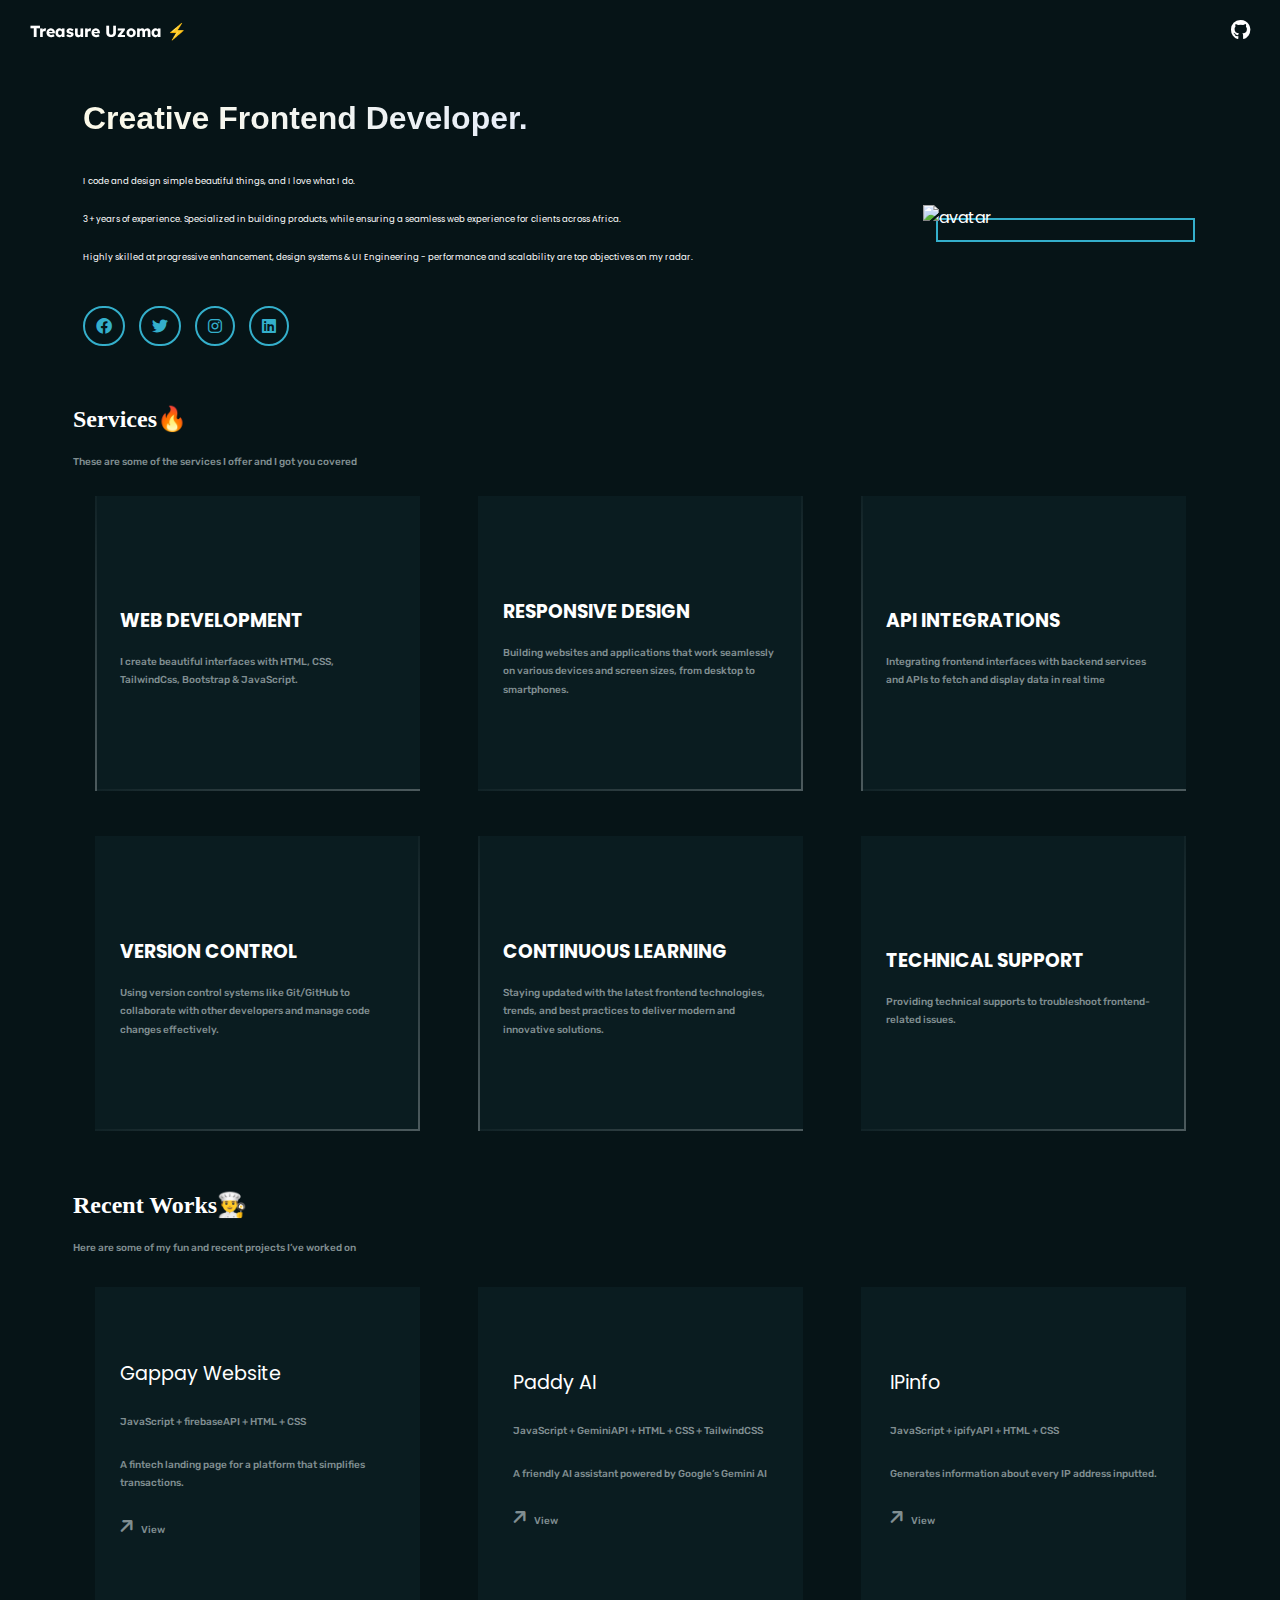
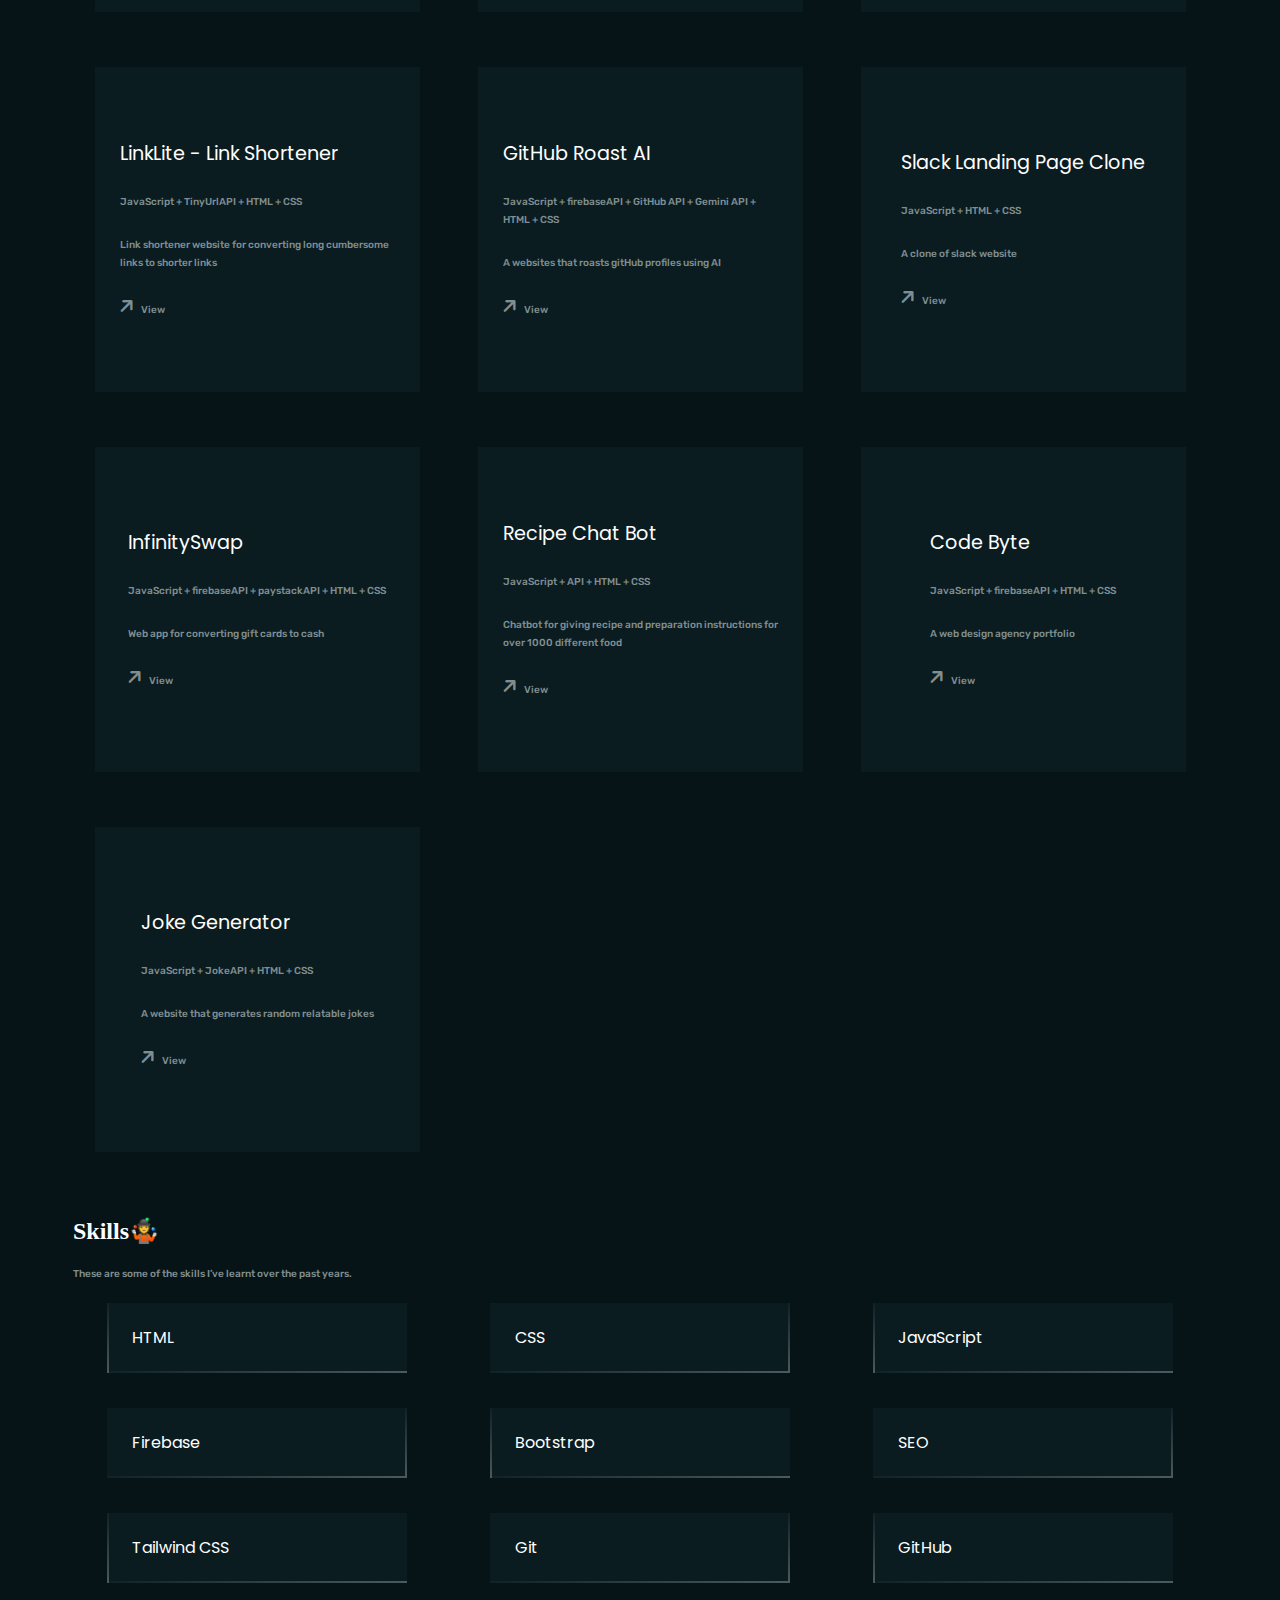
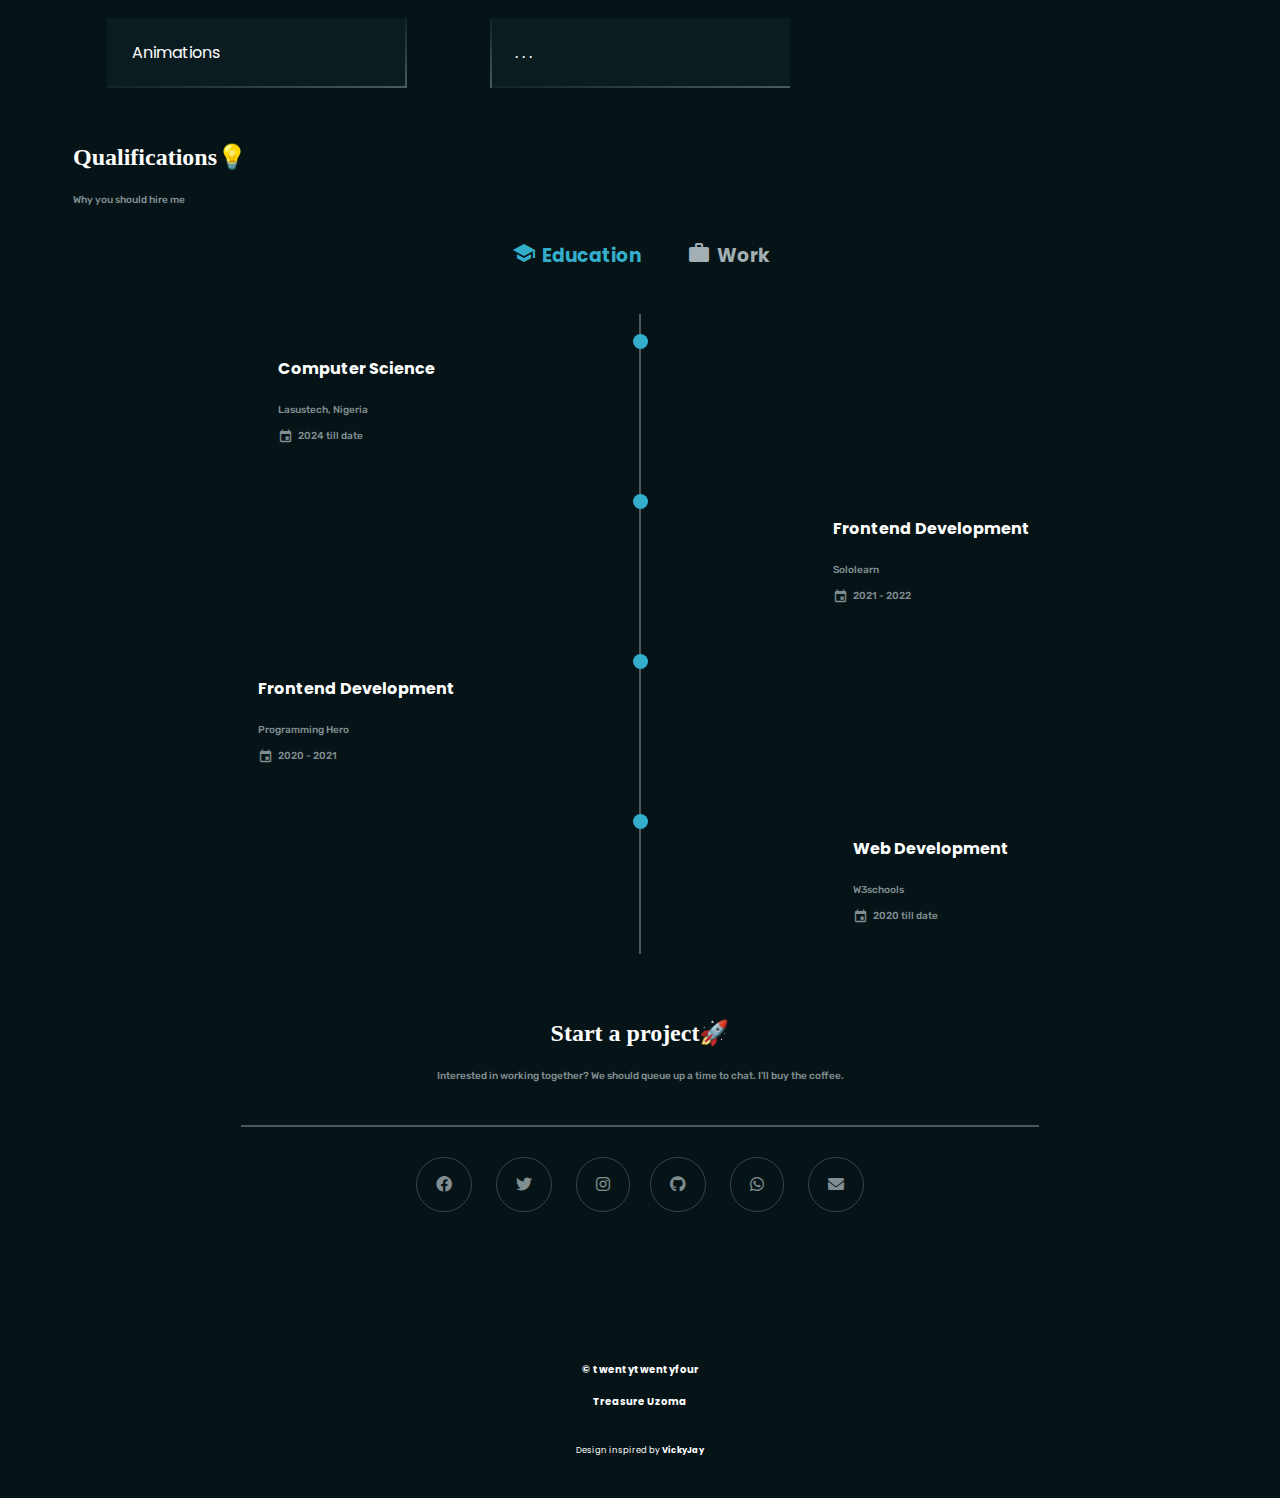
==== index.html @ 476c6b47 "Change some images on meta tag" ====
<!doctype html>
<html>
    <head>
        <title>Treasure Uzoma - Portfolio</title>
        <link rel="stylesheet" href="/style/index.css" />
        <script src="script/index.js"></script>
        <link
            rel="stylesheet"
            href="https://cdnjs.cloudflare.com/ajax/libs/animate.css/4.1.1/animate.min.css"
        />
        <link
            rel="icon"
            href="https://infinityswapapp.vercel.app/me.jpg"
            type="image/png"
        />
        <meta
            property="og:image"
            content="https://infinityswapapp.vercel.app/me.jpg"
        />
        <meta
            property="image"
            content="images/screenshot.jpg"
        />
        <link
            href="https://fonts.googleapis.com/icon?family=Material+Icons"
            rel="stylesheet"
        />
        <link
            rel="stylesheet"
            href="https://cdnjs.cloudflare.com/ajax/libs/font-awesome/6.0.0-beta3/css/all.min.css"
        />
        <meta charset="utf-8" />
        <meta name="viewport" content="width=device-width, initial-scale=1" />
        <meta name="Author" content="Treasure Uzoma" />
        <meta
            name="description"
            content="3+ years of experience. Specialized in building products, while ensuring a seamless web experience for clients across Africa."
        />
        <meta
            name="keywords"
            content="TreasureUzoma, Treasure Uzoma, Treasure Web Developer, frontend developer, nigeria developer, treasureuzoma, Treasure Dev"
        />
        <meta name="robots" content="index, follow" />
        <meta name="theme-color" content="#061417" />
        <meta property="og:title" content="Treasure Uzoma - Portfolio" />
        <meta
            property="og:description"
            content="Highly skilled at progressive enhancement, design systems & UI Engineering - performance and scalability are top objectives on my radar."
        />
        <meta property="og:url" content="images/screenshot.jpg" />
        <meta name="twitter:title" content="Treasure Uzoma - Portfolio" />
        <meta
            name="twitter:description"
            content="Highly skilled at progressive enhancement, design systems & UI Engineering - performance and scalability are top objectives on my radar."
        />
        <meta
            name="twitter:image"
            content="images/screenshot.jpg"
        />
    </head>
    <body>
        <nav>
            <b class="text-logo">Treasure Uzoma ⚡</b>
            <a href="https://www.github.com/TreasureUzoma" target="_blank"
                ><i class="fab fa-github"></i
            ></a>
        </nav>
        <header>
            <div class="grid">
                <div class="grid-item">
                    <div class="item">
                        <h1 class="gradient-text">
                            Creative Frontend Developer.
                        </h1>
                    </div>
                    <div class="item">
                        <p>
                            I code and design simple beautiful things, and I
                            love what I do.
                        </p>
                    </div>
                    <div class="item">
                        <p>
                            3+ years of experience. Specialized in building
                            products, while ensuring a seamless web experience
                            for clients across Africa.
                        </p>
                    </div>
                    <div class="item">
                        <p>
                            Highly skilled at progressive enhancement, design
                            systems & UI Engineering - performance and
                            scalability are top objectives on my radar.
                        </p>
                    </div>
                    <div class="item">
                        <br />
                        <section class="social-icons-container">
                            <a
                                href="https://www.facebook.com/profile.php?id=100085862181551"
                                target="_blank"
                                class="social-icons"
                                ><i class="fab fa-facebook"></i
                            ></a>
                            <a
                                href="https://twitter.com/TreasureUzoma1"
                                class="social-icons"
                                ><i class="fab fa-twitter"></i
                            ></a>
                            <a
                                href="https://www.instagram.com/naira_jasper"
                                class="social-icons"
                                ><i class="fab fa-instagram"></i
                            ></a>
                            <a
                                href="https://www.linkedin.com/in/treasure-uzoma-40a789260"
                                class="social-icons"
                                ><i class="fab fa-linkedin"></i
                            ></a>
                        </section>
                    </div>
                </div>
                <div class="grid-item">
                    <div class="avatar-container">
                        <img
                            src="https://treasureuzoma.vercel.app/images/hero.png"
                            alt="avatar"
                            class="avatar-pic"
                        />
                        <div class="avatar-border"></div>
                    </div>
                </div>
            </div>
        </header>
        <main>
            <h2>Services<span class="bounce">🔥</span></h2>
            <p>These are some of the services I offer and I got you covered</p>
            <section class="block-container">
                <div class="block-1 block-left">
                    <div>
                        <h3>WEB DEVELOPMENT</h3>
                        <p>
                            I create beautiful interfaces with HTML, CSS,
                            TailwindCss, Bootstrap & JavaScript.
                        </p>
                    </div>
                </div>
                <div class="block-1 block-right">
                    <div>
                        <h3>RESPONSIVE DESIGN</h3>
                        <p>
                            Building websites and applications that work
                            seamlessly on various devices and screen sizes, from
                            desktop to smartphones.
                        </p>
                    </div>
                </div>
                <div class="block-1 block-left">
                    <div>
                        <h3>API INTEGRATIONS</h3>
                        <p>
                            Integrating frontend interfaces with backend
                            services and APIs to fetch and display data in real
                            time
                        </p>
                    </div>
                </div>
                <div class="block-1 block-right">
                    <div>
                        <h3>VERSION CONTROL</h3>
                        <p>
                            Using version control systems like Git/GitHub to
                            collaborate with other developers and manage code
                            changes effectively.
                        </p>
                    </div>
                </div>
                <div class="block-1 block-left">
                    <div>
                        <h3>CONTINUOUS LEARNING</h3>
                        <p>
                            Staying updated with the latest frontend
                            technologies, trends, and best practices to deliver
                            modern and innovative solutions.
                        </p>
                    </div>
                </div>
                <div class="block-1 block-right">
                    <div>
                        <h3>TECHNICAL SUPPORT</h3>
                        <p>
                            Providing technical supports to troubleshoot
                            frontend-related issues.
                        </p>
                    </div>
                </div>
            </section>
            <br />
            <h2>Recent Works<span class="bounce">👨‍🍳</span></h2>
            <p>Here are some of my fun and recent projects I’ve worked on</p>
            <section class="block-container">
                <div class="block-2">
                    <div>
                        <big>Gappay Website </big>
                        <p>JavaScript + firebaseAPI + HTML + CSS</p>
                        <p>
                            A fintech landing page for a platform that simplifies transactions.
                        </p>
                        <p>
                            <a href="https://www.gappay.ng" target="_blank"
                                ><span class="arrow-up"
                                    ><i class="fas fa-arrow-up"></i
                                ></span>
                                View</a
                            >
                        </p>
                    </div>
                </div>
                <div class="block-2">
                    <div>
                        <big>Paddy AI</big>
                        <p>JavaScript + GeminiAPI + HTML + CSS + TailwindCSS</p>
                        <p>
                            A friendly AI assistant powered by Google’s Gemini
                            AI
                        </p>
                        <p>
                            <a
                                href="https://paddyai.vercel.app/"
                                target="_blank"
                                ><span class="arrow-up"
                                    ><i class="fas fa-arrow-up"></i
                                ></span>
                                View</a
                            >
                        </p>
                    </div>
                </div>
                <div class="block-2">
                    <div>
                        <big>IPinfo</big>
                        <p>JavaScript + ipifyAPI + HTML + CSS</p>
                        <p>
                            Generates information about every IP address
                            inputted.
                        </p>
                        <p>
                            <a
                                href="https://ipinfo-sepia.vercel.app"
                                target="_blank"
                                ><span class="arrow-up"
                                    ><i class="fas fa-arrow-up"></i
                                ></span>
                                View</a
                            >
                        </p>
                    </div>
                </div>
                <div class="block-2">
                    <div>
                        <big>LinkLite - Link Shortener</big>
                        <p>JavaScript + TinyUrlAPI + HTML + CSS</p>
                        <p>
                            Link shortener website for converting long
                            cumbersome links to shorter links
                        </p>
                        <p>
                            <a
                                href="https://linklite-theta.vercel.app/"
                                target="_blank"
                                ><span class="arrow-up"
                                    ><i class="fas fa-arrow-up"></i
                                ></span>
                                View</a
                            >
                        </p>
                    </div>
                </div>
                <div class="block-2">
                    <div>
                        <big>GitHub Roast AI</big>
                        <p>
                            JavaScript + firebaseAPI + GitHub API + Gemini API +
                            HTML + CSS
                        </p>
                        <p>A websites that roasts gitHub profiles using AI</p>
                        <p>
                            <a
                                href="https://github-profile-roast.vercel.app"
                                target="_blank"
                                ><span class="arrow-up"
                                    ><i class="fas fa-arrow-up"></i
                                ></span>
                                View</a
                            >
                        </p>
                    </div>
                </div>
                <div class="block-2">
                    <div>
                        <big>Slack Landing Page Clone</big>
                        <p>JavaScript + HTML + CSS</p>
                        <p>A clone of slack website</p>
                        <p>
                            <a
                                href="https://slacklandingpageclone.vercel.app/"
                                target="_blank"
                                ><span class="arrow-up"
                                    ><i class="fas fa-arrow-up"></i
                                ></span>
                                View</a
                            >
                        </p>
                    </div>
                </div>
                <div class="block-2">
                    <div>
                        <big>InfinitySwap</big>
                        <p>
                            JavaScript + firebaseAPI + paystackAPI + HTML + CSS
                        </p>
                        <p>Web app for converting gift cards to cash</p>
                        <p>
                            <a
                                href="https://InfinitySwapWeb.vercel.app"
                                target="_blank"
                                ><span class="arrow-up"
                                    ><i class="fas fa-arrow-up"></i
                                ></span>
                                View</a
                            >
                        </p>
                    </div>
                </div>
                <div class="block-2">
                    <div>
                        <big>Recipe Chat Bot</big>
                        <p>JavaScript + API + HTML + CSS</p>
                        <p>
                            Chatbot for giving recipe and preparation
                            instructions for over 1000 different food
                        </p>
                        <p>
                            <a
                                href="https://dreamforge-eta.vercel.app"
                                target="_blank"
                                ><span class="arrow-up"
                                    ><i class="fas fa-arrow-up"></i
                                ></span>
                                View</a
                            >
                        </p>
                    </div>
                </div>
                <div class="block-2">
                    <div>
                        <big>Code Byte</big>
                        <p>JavaScript + firebaseAPI + HTML + CSS</p>
                        <p>A web design agency portfolio</p>
                        <p>
                            <a href="https://codebytehq.web.app" target="_blank"
                                ><span class="arrow-up"
                                    ><i class="fas fa-arrow-up"></i
                                ></span>
                                View</a
                            >
                        </p>
                    </div>
                </div>
                <div class="block-2">
                    <div>
                        <big>Joke Generator</big>
                        <p>JavaScript + JokeAPI + HTML + CSS</p>
                        <p>A website that generates random relatable jokes</p>
                        <p>
                            <a
                                href="https://jokegenerator.onrender.com/"
                                target="_blank"
                                ><span class="arrow-up"
                                    ><i class="fas fa-arrow-up"></i
                                ></span>
                                View</a
                            >
                        </p>
                    </div>
                </div>
            </section>
            <br />
            <h2>Skills<span class="bounce">🤹</span></h2>
            <p>These are some of the skills I’ve learnt over the past years.</p>
            <section class="block-container">
                <div class="block-3 block-left">
                    <div>
                        <h3>HTML</h3>
                    </div>
                </div>
                <div class="block-3 block-right">
                    <div>
                        <h3>CSS</h3>
                    </div>
                </div>
                <div class="block-3 block-left">
                    <div>
                        <h3>JavaScript</h3>
                    </div>
                </div>
                <div class="block-3 block-right">
                    <div>
                        <h3>Firebase</h3>
                    </div>
                </div>
                <div class="block-3 block-left">
                    <div>
                        <h3>Bootstrap</h3>
                    </div>
                </div>
                <div class="block-3 block-right">
                    <div>
                        <h3>SEO</h3>
                    </div>
                </div>
                <div class="block-3 block-left">
                    <div>
                        <h3>Tailwind CSS</h3>
                    </div>
                </div>
                <div class="block-3 block-right">
                    <div>
                        <h3>Git</h3>
                    </div>
                </div>
                <div class="block-3 block-left">
                    <div>
                        <h3>GitHub</h3>
                    </div>
                </div>
                <div class="block-3 block-right">
                    <div>
                        <h3>Animations</h3>
                    </div>
                </div>
                <div class="block-3 block-left">
                    <div>
                        <h3>. . .</h3>
                    </div>
                </div>
            </section>
            <br />
            <h2>Qualifications<span class="bounce">💡</span></h2>
            <p>Why you should hire me</p>
            <div class="qual-txt-wrapper">
                <h3 id="select-edu" class="qual-txt colored">
                    <span><i class="material-icons">school</i></span
                    ><span>Education</span>
                </h3>
                <h3 id="select-work" class="qual-txt">
                    <span><i class="material-icons">work</i></span
                    ><span>Work </span>
                </h3>
            </div>
            <ul class="timeline" id="education-block">
                <li class="timeline-item">
                    <div>
                        <h4>Computer Science</h4>
                        <p>Lasustech, Nigeria</p>
                        <p class="time-text">
                            <i class="material-icons">event</i> 2024 till date
                        </p>
                    </div>
                </li>
                <li class="timeline-item">
                    <div>
                        <h4>Frontend Development</h4>
                        <p>Sololearn</p>
                        <p class="time-text">
                            <i class="material-icons">event</i> 2021 - 2022
                        </p>
                    </div>
                </li>
                <li class="timeline-item">
                    <div>
                        <h4>Frontend Development</h4>
                        <p>Programming Hero</p>
                        <p class="time-text">
                            <i class="material-icons">event</i> 2020 - 2021
                        </p>
                    </div>
                </li>
                <li class="timeline-item">
                    <div>
                        <h4>Web Development</h4>
                        <p>W3schools</p>
                        <p class="time-text">
                            <i class="material-icons">event</i> 2020 till date
                        </p>
                    </div>
                </li>
            </ul>
            <ul class="timeline" id="work-block">
                <li class="timeline-item">
                    <div>
                        <h4>Software Engineer</h4>
                        <p>InfinitySwap</p>
                        <p class="time-text">
                            <i class="material-icons">event</i> 2024
                        </p>
                    </div>
                </li>
                <li class="timeline-item">
                    <div>
                        <h4>Frontend Developer</h4>
                        <p>Gappay NG</p>
                        <p class="time-text">
                            <i class="material-icons">event</i> 2024
                        </p>
                    </div>
                </li>
                <li class="timeline-item">
                    <div>
                        <h4>Frontend Developer</h4>
                        <p>Code Byte Agency</p>
                        <p class="time-text">
                            <i class="material-icons">event</i> 2023 till date
                        </p>
                    </div>
                </li>
            </ul>
            <br />
            <center>
                <h2>Start a project<span class="bounce">🚀</span></h2>
                <p>
                    Interested in working together? We should queue up a time to
                    chat. I'll buy the coffee.
                </p>
            </center>
        </main>
        <footer>
            <center>
                <hr />
                <div class="icon-grid">
                    <div class="icon-items">
                        <a
                            href="https://www.facebook.com/profile.php?id=100085862181551"
                            target="_blank"
                            ><i class="fab fa-facebook icon"></i
                        ></a>
                        <a href="https://twitter.com/TreasureUzoma1"
                            ><i class="fab fa-twitter icon"></i
                        ></a>
                        <a href="https://www.instagram.com/naira_jasper"
                            ><i class="fab fa-instagram icon"></i></a
                        ><br /><br /><br />
                    </div>
                    <div class="icon-items">
                        <a href="https://www.github.com/TreasureUzoma"
                            ><i class="fab fa-github icon"></i
                        ></a>
                        <a href="https://wa.me/+2349133354993"
                            ><i class="fab fa-whatsapp icon"></i
                        ></a>
                        <a href="mailto: treasureuzoma650@gmail.com"
                            ><i class="fa fa-envelope icon"></i
                        ></a>
                    </div>
                </div>
                <br /><br /><br />
                <p>
                    <b>&copy; twentytwentyfour<br /><br />Treasure Uzoma</b>
                    <br /><br /><br />
                    <small
                        >Design inspired by
                        <b
                            ><a
                                href="https://VickyJay.vercel.app"
                                target="_blank"
                                >VickyJay</a
                            ></b
                        ></small
                    >
                </p>
            </center>
        </footer>
    </body>
</html>
---- style/index.css ----
@import url(https://fonts.googleapis.com/css2?family=Lexend&display=swap);
@import url(https://fonts.googleapis.com/css2?family=Poppins&display=swap);
@import url(https://fonts.googleapis.com/css2?family=Rubik&display=swap);
@font-face {
    font-family: "Clash Display Medium";
    src: url("https://vickyjay.vercel.app/fonts/clash/ClashDisplay-Medium.otf")
        format("opentype");
    font-weight: normal;
    font-style: normal;
}

a {
    text-decoration: none;
}
body {
    background-color: #061417;
    color: #fff;
    font-family: Poppins;
}
p {
    font-size: 14px;
}
nav {
    padding: 20px 30px;
    position: fixed;
    top: 0;
    background-color: rgba(6, 20, 23, 0.6);
    backdrop-filter: blur(5px);
    -webkit-backdrop-filter: blur(5px);
    font-family: Lexend;
    left: 0;
    z-index: 999;
    display: flex;
    align-items: center;
    justify-content: space-between;
    right: 0;
    background-color: transparent;
}
nav a {
    color: #fff;
}
nav a i {
    font-size: 20px;
}
header {
    margin: 40px 20px 20px 30px;
}
.gradient-text {
    background: linear-gradient(to right, #fcfae9, #dfe9fe);
    -webkit-background-clip: text;
    color: transparent;
    font-family: "Clash Display Medium", sans-serif;
    font-weight: bolder;
    animation: colorChange 2.8s infinite;
}
h2 {
    font-family: "Clash Display Medium";
}
@keyframes colorChange {
    0% {
        background: linear-gradient(to right, #fcfae9, #dfe9fe);
        -webkit-background-clip: text;
        color: transparent;
    }
    50% {
        background: linear-gradient(to right, #dfe9fe, #dfe9fe);
        -webkit-background-clip: text;
        color: transparent;
    }
    100% {
        background: linear-gradient(to right, #dfe9fe, #fcfae9);
        -webkit-background-clip: text;
        color: transparent;
    }
}
.grid {
    padding: 35px 0;
}
.item {
    padding: 4px 5px;
}
.social-icons {
    padding: 10px 11px;
    display: inline-flex;
    align-items: center;
    justify-content: center;
    font-size: 16px;
    color: #34afcb;
    border: 2px solid #34afcb;
    border-radius: 25px;
    margin: 0 10px 0 0;
}

main {
    margin: 15px 25px;
}
main a {
    color: #808e91;
}
main p {
    color: #808e91;
    font-family: Rubik;
    font-weight: 500;
    line-height: 1.8em;
}
.avatar-container {
    display: inline-block;
    position: relative;
    border: 2px solid #34afcb;
    padding: 10px;
    margin: 35px 5px 0px 5px;
}
.avatar-pic {
    width: 260px;
    display: block;
    border: none;
    margin: -25px 0 0 -25px;
}
.bounce {
    animation: bouncing 1s infinite;
    display: inline-block;
    text-align: center;
}

@keyframes bouncing {
    0% {
        transform: translateY(0);
    }
    25% {
        transform: translateY(0px);
    }
    50% {
        transform: translateY(0);
    }
    75% {
        transform: translateY(-10px);
    }
    100% {
        transform: translateY(0);
    }
}
.block-container {
}
.block-1 {
    width: 250px;
    height: 250px;
    background-color: #0a1c20;
    position: relative;
    overflow: hidden;
    padding: 10px 25px;
    display: flex;
    justify-content: center;
    align-items: center;
    margin: 15px 0;
}
.block-1:focus {
}
.block-left::before {
    content: "";
    position: absolute;
    top: 0;
    left: 0;
    height: 100%;
    width: 2px;
    background: linear-gradient(to bottom, rgba(76, 90, 93, 0.1), #4c5a5d);
}
.block-left::after {
    content: "";
    position: absolute;
    bottom: 0;
    left: 0;
    width: 100%;
    height: 2px;
    background: linear-gradient(to right, rgba(76, 90, 93, 0.1), #4c5a5d);
}
.block-right {
    position: relative;
    border-left: none;
    border-right: none;
    border-top: none;
    border-bottom: none;
}
.block-right::before {
    content: "";
    position: absolute;
    top: 0;
    right: 0;
    height: 100%;
    width: 2px;
    background: linear-gradient(to bottom, rgba(76, 90, 93, 0.1), #4c5a5d);
}
.block-right::after {
    content: "";
    position: absolute;
    bottom: 0;
    right: 0;
    width: 100%;
    height: 2px;
    background: linear-gradient(to right, rgba(76, 90, 93, 0.1), #4c5a5d);
}

.block-2 {
    width: 250px;
    height: 250px;
    background-color: #0a1c20;
    position: relative;
    overflow: hidden;
    padding: 25px;
    display: flex;
    justify-content: center;
    align-items: center;
    margin: 20px 0;
}
.block-2 p,
.block-2 big {
    margin: 25px 0;
}
.block-2 big {
    display: block;
}
.block-3 {
    width: 250px;
    height: 20px;
    background-color: #0a1c20;
    position: relative;
    overflow: hidden;
    padding: 25px;
    display: flex;
    align-items: center;
    text-align: left;
    margin: 10px 0;
}
.block-3 h3 {
    font-weight: normal;
    font-size: 16px;
}
.block-left {
    position: relative;
    border-left: none;
    border-right: none;
    border-top: none;
    border-bottom: none;
}
.arrow-up i {
    display: inline-block;
    transform: rotate(45deg);
    font-size: 18px;
    margin-right: 5px;
}
.timeline {
    position: relative;
    margin: 20px 0;
    padding: 0;
    list-style: none;
}
.timeline:before {
    content: "";
    position: absolute;
    left: 50%;
    top: 0;
    bottom: 0;
    width: 2px;
    background: #4c5a5d;
    transform: translateX(-50%);
}
.timeline-item {
    position: relative;
    width: 50%;
    height: 10rem;
    display: flex;
    padding: 20px 10px;
    justify-content: center;
    align-items: center;
    box-sizing: border-box;
}

.timeline-item:nth-child(odd) {
    left: 0;
}

.timeline-item:nth-child(even) {
    left: 50%;
    padding-left: 25px;
}

.timeline-item:before {
    content: "";
    position: absolute;
    top: 20px;
    right: -7.5px;
    width: 15px;
    height: 15px;
    background: #34afcb;
    border-radius: 50%;
    z-index: 1;
}

.timeline-item:nth-child(even):before {
    left: -7.5px;
    right: auto;
}
.timeline-item:nth-child(2):before {
    background: #34afcb;
}

.timeline-item:nth-child(4):before {
    background: #34afcb;
}
#work-block {
    display: none;
}
.qual-txt-wrapper {
    display: flex;
    align-items: center;
    justify-content: center;
}
.qual-txt {
    padding: 0 20px;
    cursor: pointer;
    display: flex;
    color: #a3afb2;
    justify-content: center;
}
.qual-txt span {
    padding: 3px;
}
.timeline p {
    line-height: 1rem;
}
.timeline p:last-child {
    align-items: center;
    display: flex;
}
.timeline p i {
    font-size: 15px;
    padding-right: 5px;
}
footer {
    margin: 40px 20px;
}
footer hr {
    border: 1px solid #4c5a5d;
    width: 65%;
}
footer a {
    color: #fff;
}
footer .icon-grid a {
    background: transparent;
    border: 1px solid rgb(255, 255, 255, 0.2);
    padding: 15px 19px;
    color: #808e91;
    margin: 0 10px;
    border-radius: 30px;
}
.icon-grid {
    margin: 45px 0 30px 0;
}
@media (min-width: 450px) {
    .grid {
        display: flex;
        justify-content: space-between;
        align-items: center;
        width: 99%;
    }
    .grid-item {
        padding: 0 40px;
    }
    main {
        margin: 15px 65px;
    }
    .item {
    }
    .block-container {
        display: grid;
        place-items: center;
        grid-template-columns: repeat(1, 1fr);
        gap: 15px;
    }
    .block-1,
    .block-2 {
        width: 275px;
        height: 275px;
    }
    header p {
        font-size: 0.53rem;
    }
    p {
        font-size: 0.63em;
    }
    .icon-grid {
        display: flex;
        justify-content: center;
    }
}
@media (min-width: 508px) {
    .block-container {
        grid-template-columns: repeat(3, 1fr);
    }
}
@media (min-width: 768px) {
    .block-container {
        grid-template-columns: repeat(3, 1fr);
    }
}
.colored {
    color: #34afcb;
}
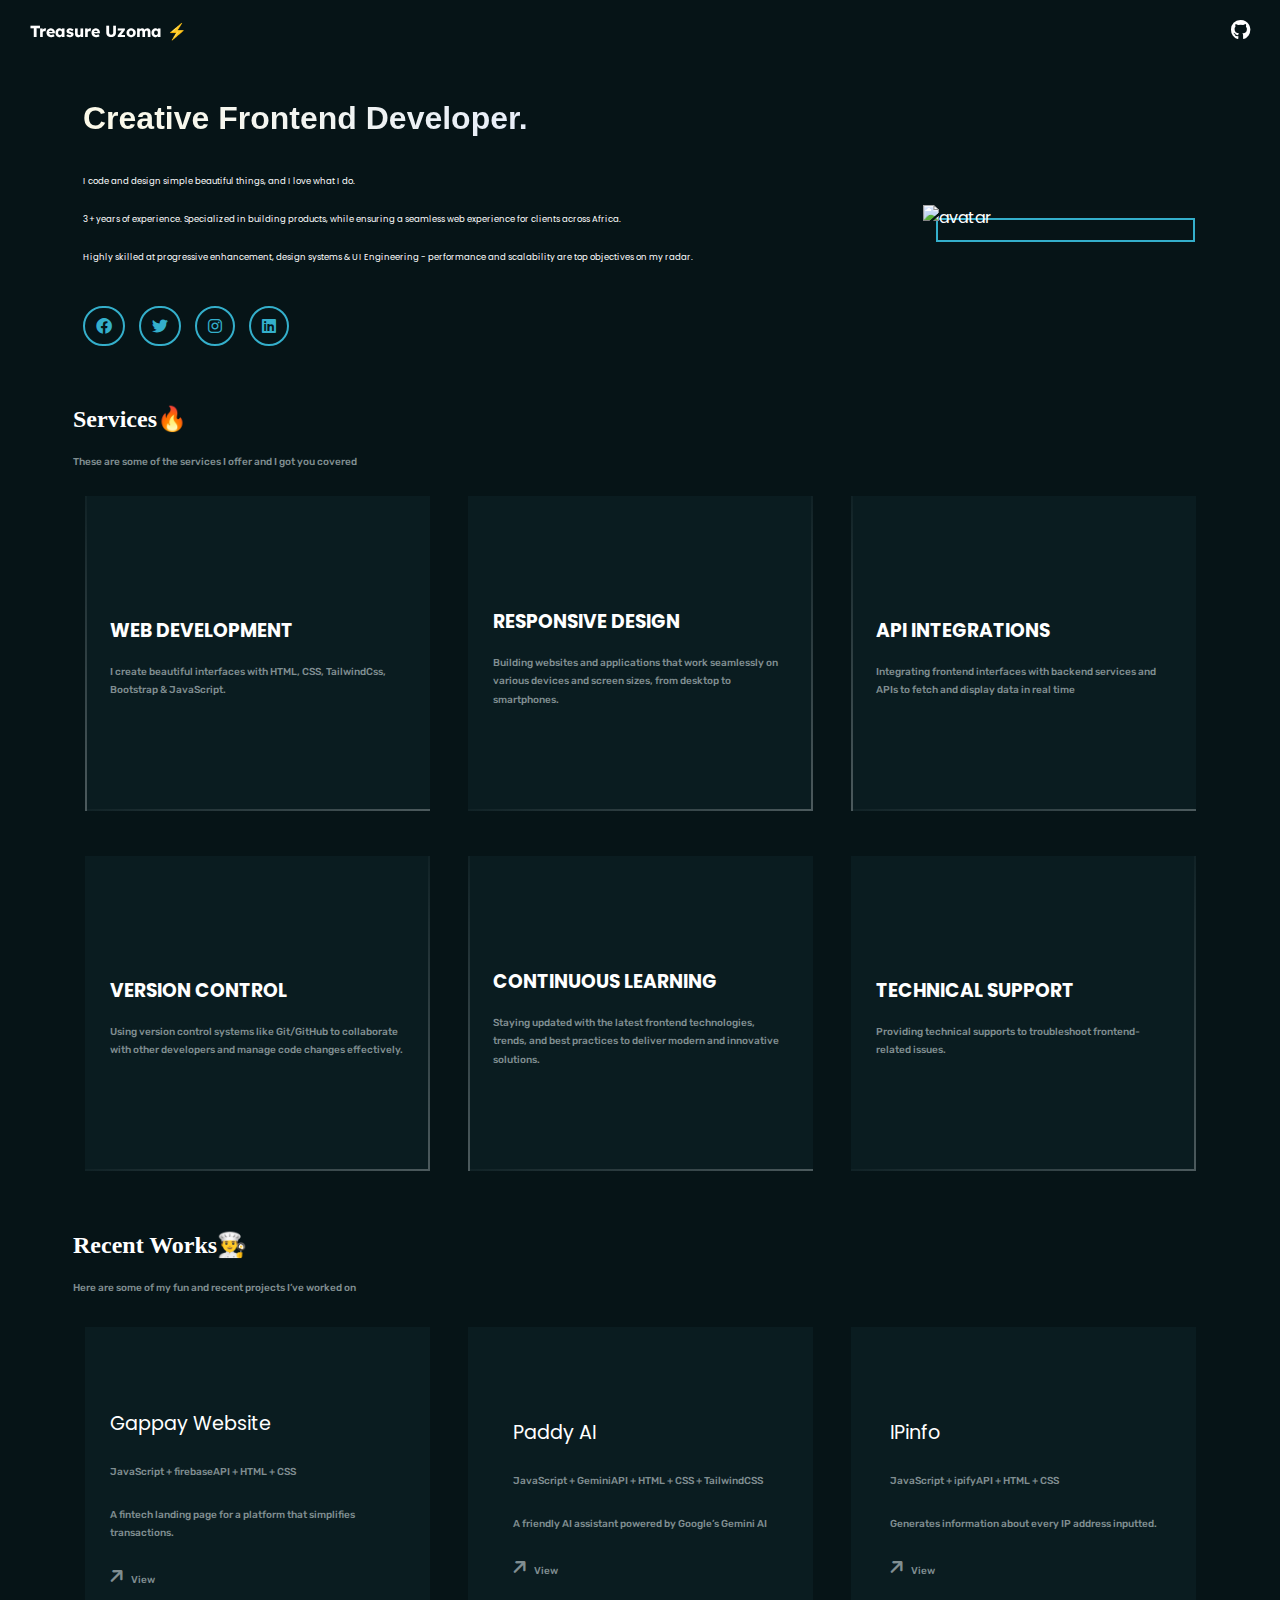
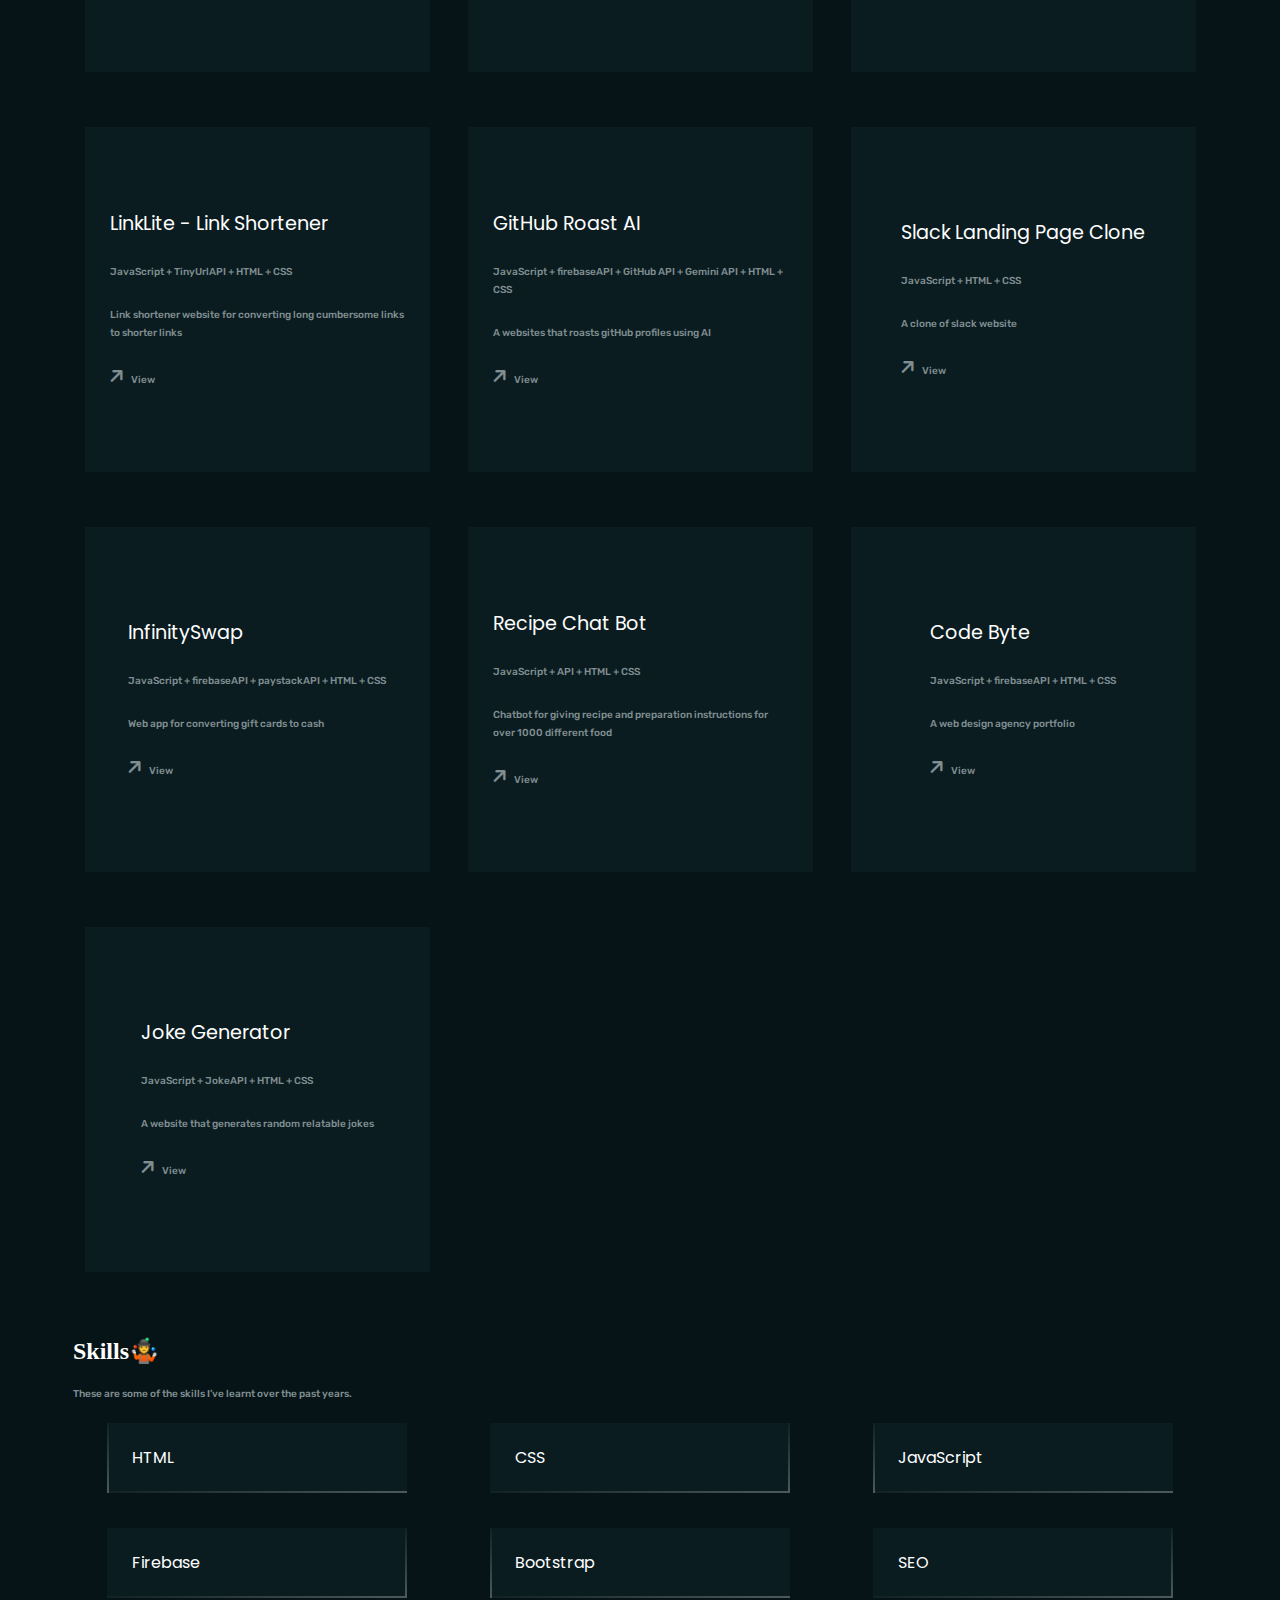
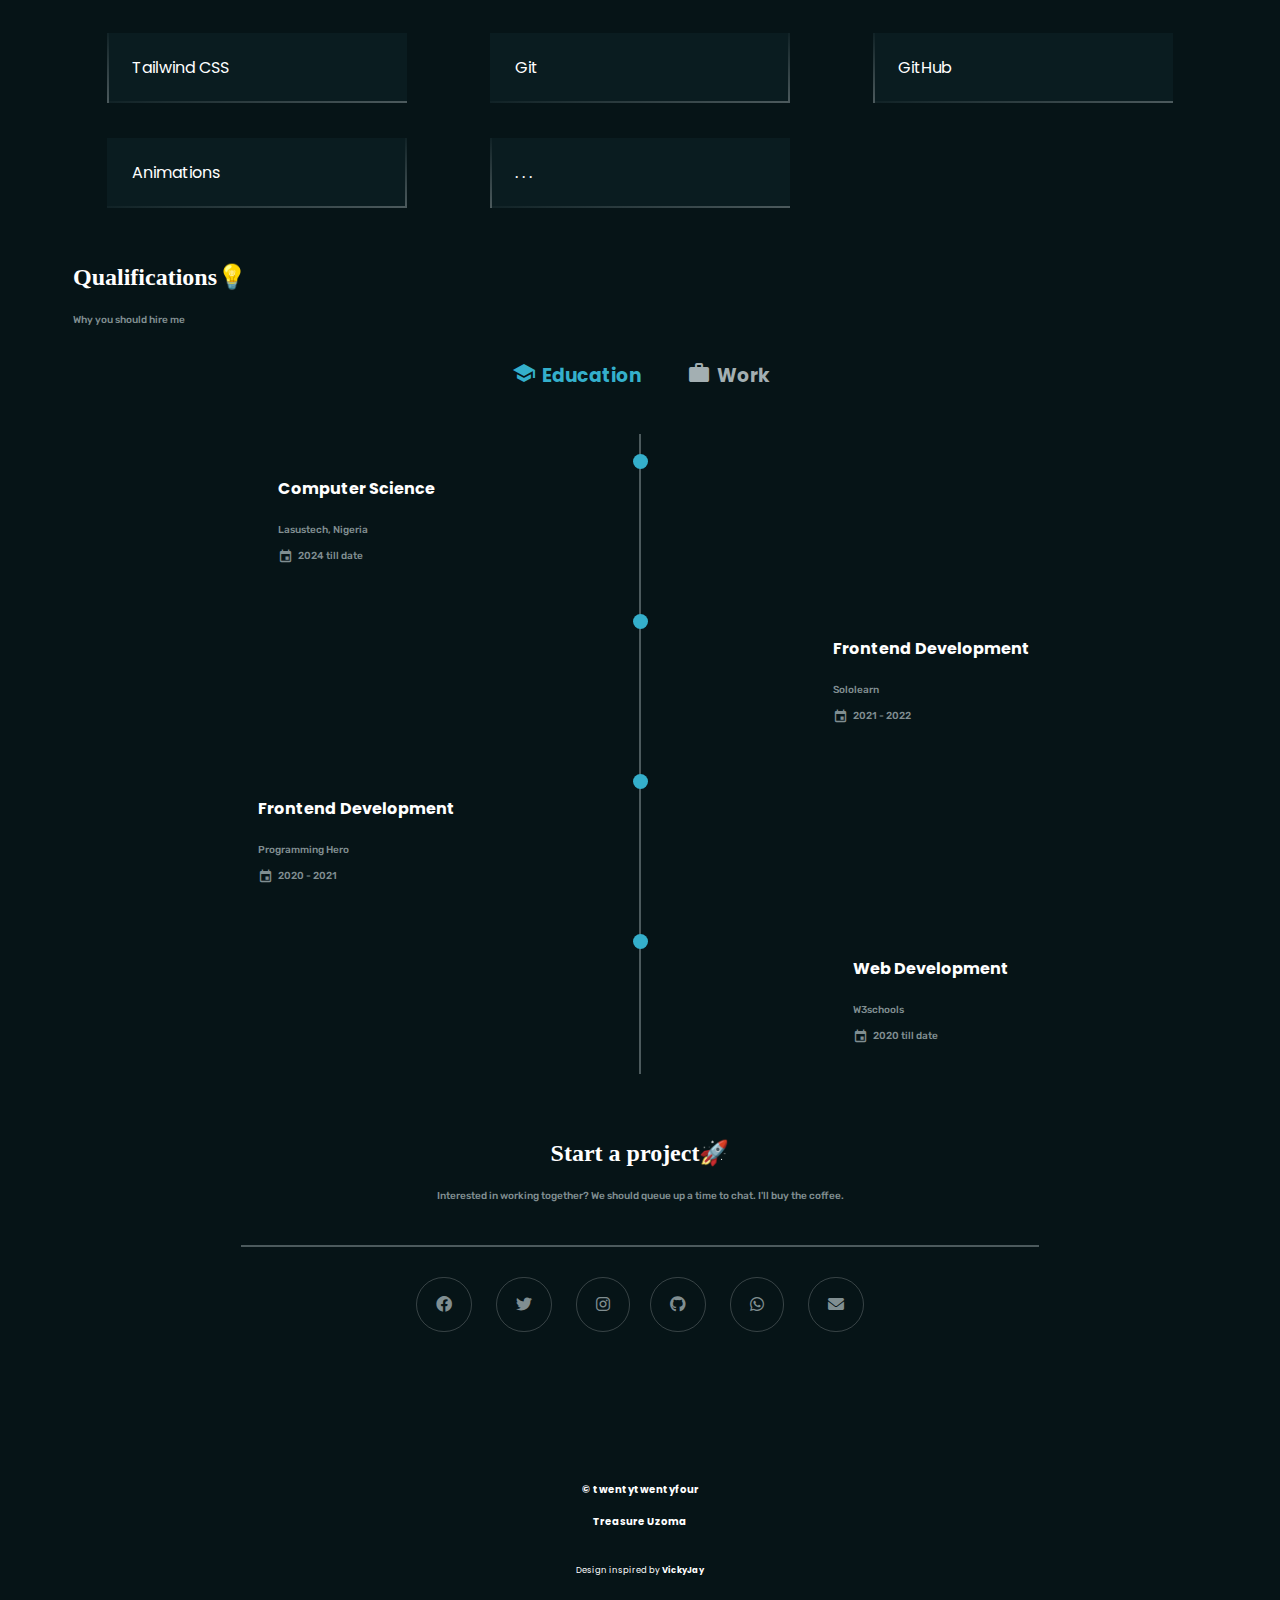
==== commit 3890a12d: "Add files via upload" ====
--- a/index.html
+++ b/index.html
@@ -15,11 +15,11 @@
         />
         <meta
             property="og:image"
-            content="https://infinityswapapp.vercel.app/me.jpg"
+            content="/images/screenshot.jpg"
         />
         <meta
             property="image"
-            content="images/screenshot.jpg"
+            content="/images/screenshot.jpg"
         />
         <link
             href="https://fonts.googleapis.com/icon?family=Material+Icons"
@@ -47,15 +47,16 @@
             property="og:description"
             content="Highly skilled at progressive enhancement, design systems & UI Engineering - performance and scalability are top objectives on my radar."
         />
-        <meta property="og:url" content="images/screenshot.jpg" />
+        <meta property="og:url" content="/images/screenshot.jpg" />
         <meta name="twitter:title" content="Treasure Uzoma - Portfolio" />
         <meta
             name="twitter:description"
             content="Highly skilled at progressive enhancement, design systems & UI Engineering - performance and scalability are top objectives on my radar."
         />
+        <meta name="twitter:card" content="summary_large_image">
         <meta
             name="twitter:image"
-            content="images/screenshot.jpg"
+            content="/images/screenshot.jpg"
         />
     </head>
     <body>
--- a/style/index.css
+++ b/style/index.css
@@ -377,11 +377,6 @@
         grid-template-columns: repeat(1, 1fr);
         gap: 15px;
     }
-    .block-1,
-    .block-2 {
-        width: 275px;
-        height: 275px;
-    }
     header p {
         font-size: 0.53rem;
     }
@@ -393,15 +388,29 @@
         justify-content: center;
     }
 }
-@media (min-width: 508px) {
+@media (min-width: 470px) {
+    .block-1, .block-2 {
+        width: 275px;
+        height: 275px;
+    }
+    .block-container {
+        grid-template-columns: repeat(2, 1fr);
+    }
+}
+@media (min-width: 768px) {
+    .block-1, .block-2 {
+        width: 295px;
+        height: 295px;
+    }
     .block-container {
         grid-template-columns: repeat(3, 1fr);
     }
 }
-@media (min-width: 768px) {
-    .block-container {
-        grid-template-columns: repeat(3, 1fr);
-    }
+@media (timeline-item: 900px) {
+  .block-1, .block-2 {
+    width: 330px;
+    height: 330px;
+  }
 }
 .colored {
     color: #34afcb;
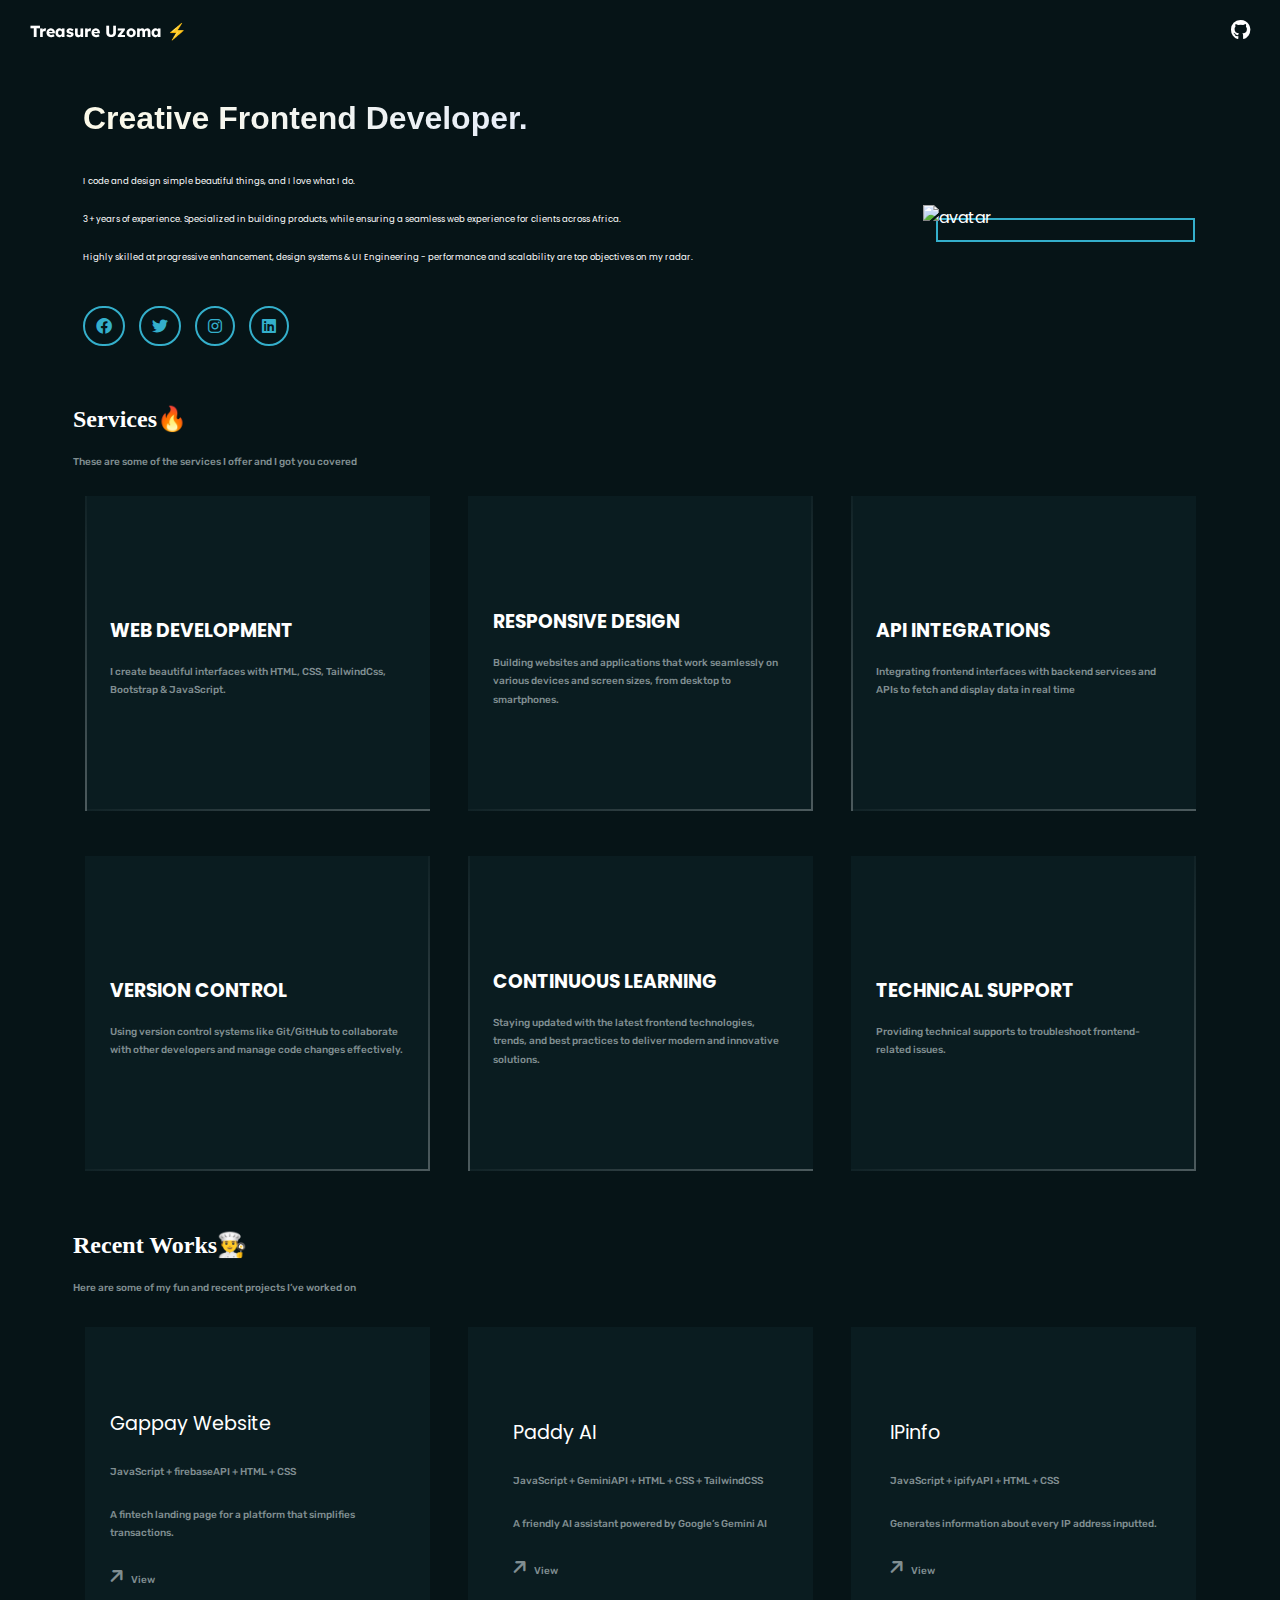
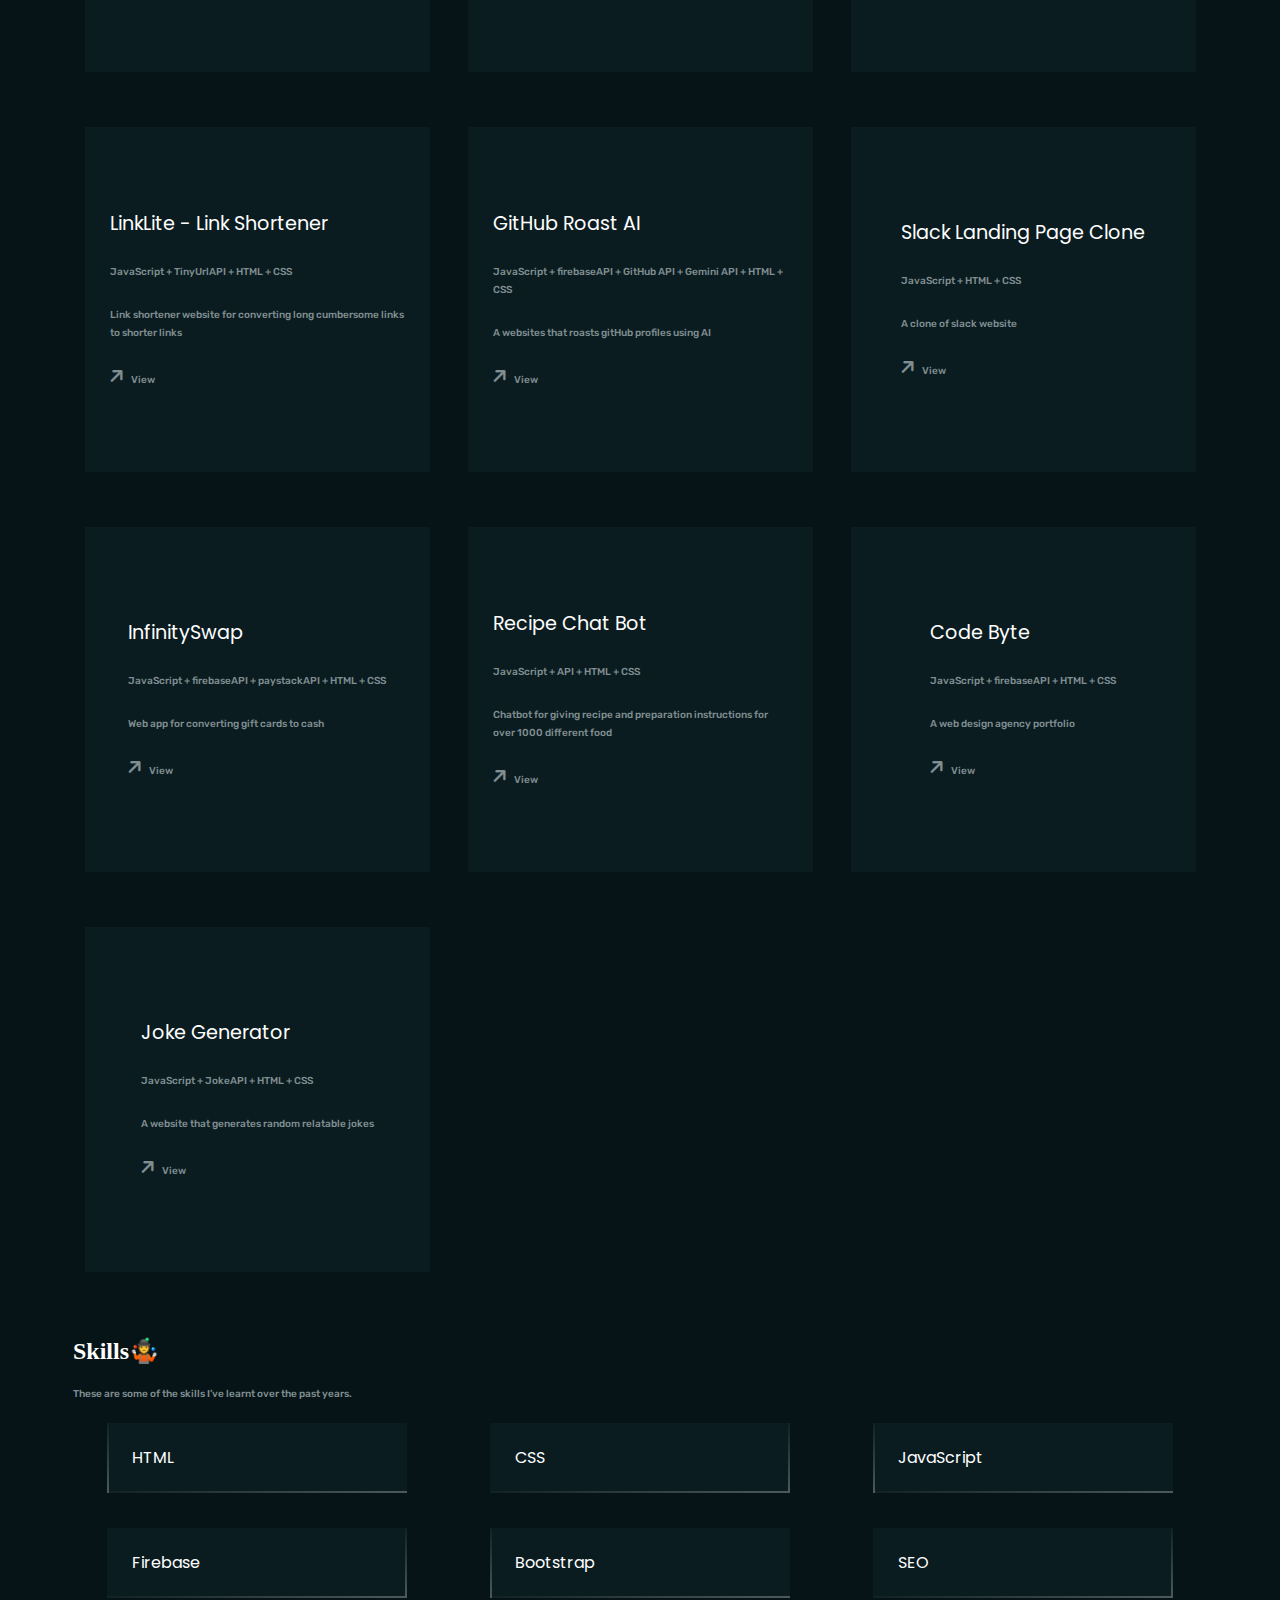
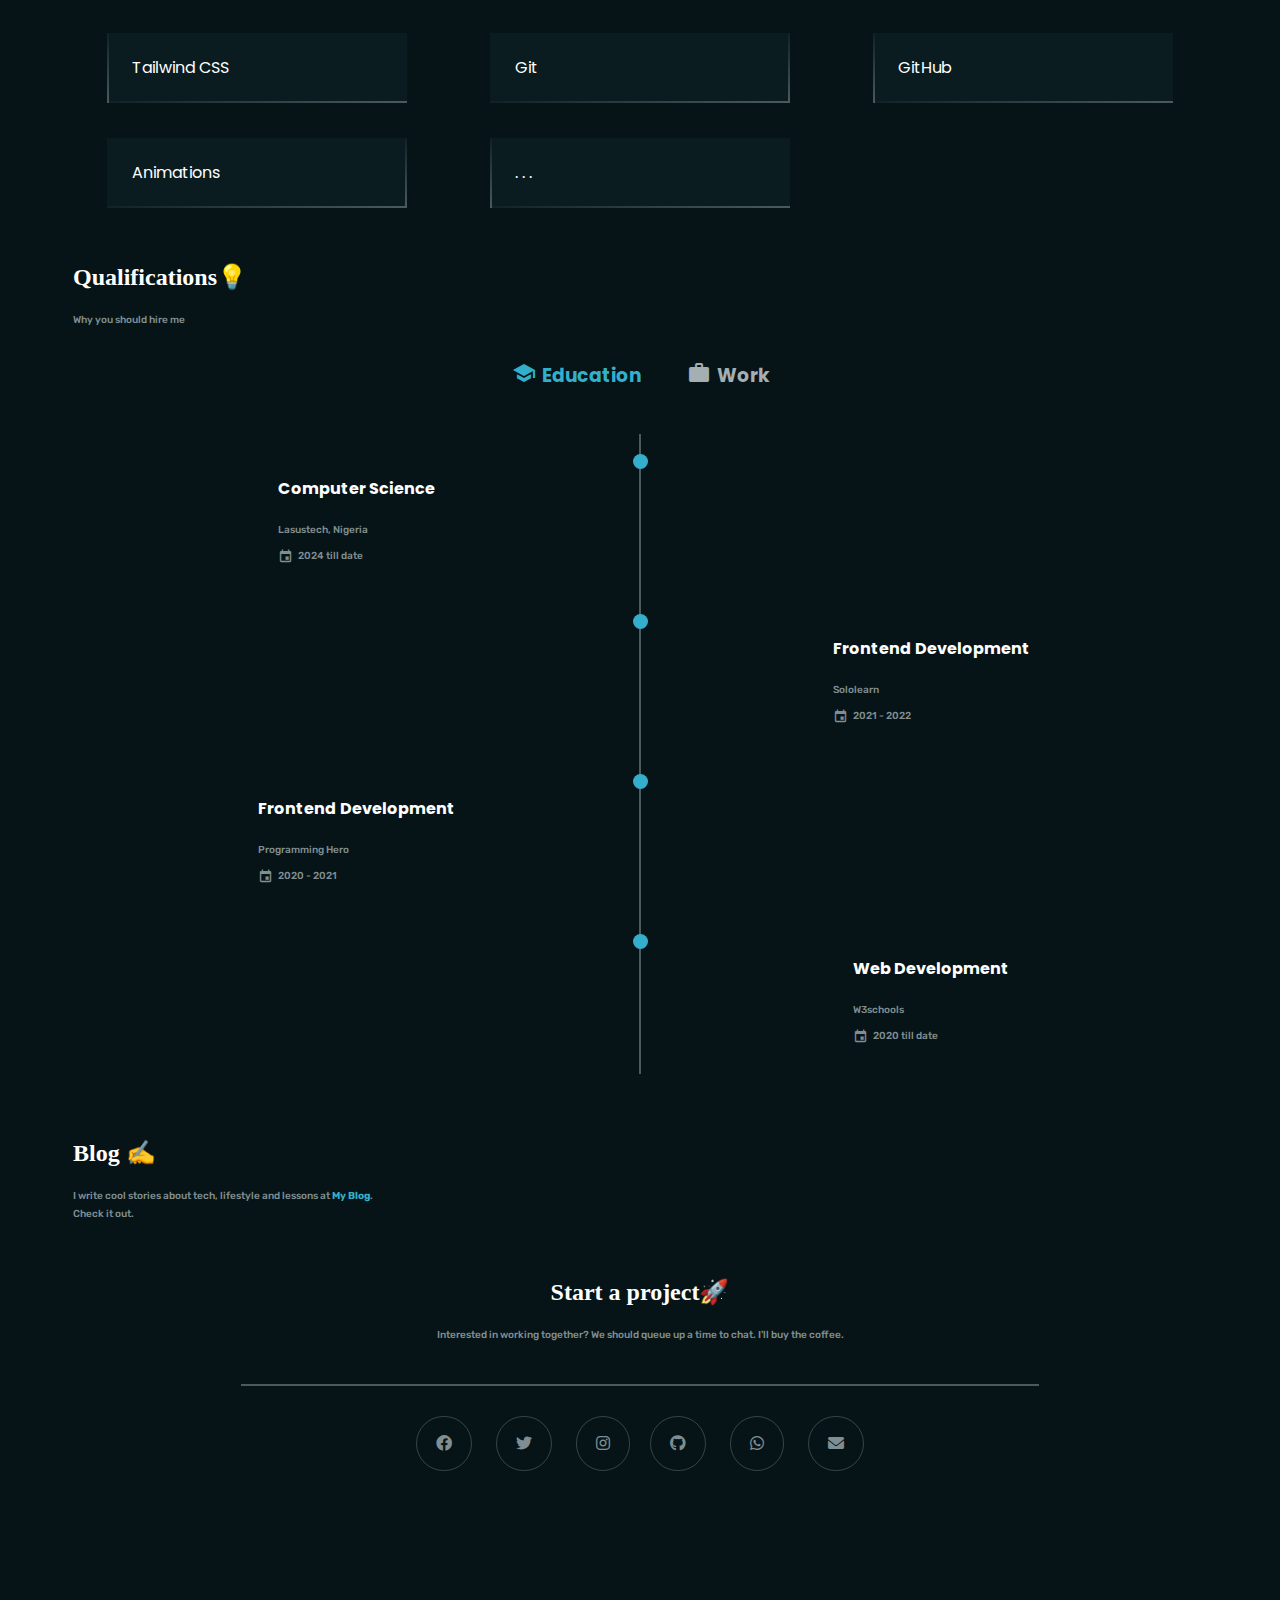
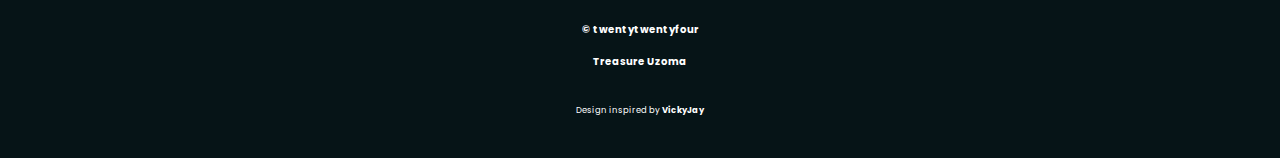
==== commit 4fa586be: "Introduced my blog" ====
--- a/index.html
+++ b/index.html
@@ -13,14 +13,8 @@
             href="https://infinityswapapp.vercel.app/me.jpg"
             type="image/png"
         />
-        <meta
-            property="og:image"
-            content="/images/screenshot.jpg"
-        />
-        <meta
-            property="image"
-            content="/images/screenshot.jpg"
-        />
+        <meta property="og:image" content="/images/screenshot.jpg" />
+        <meta property="image" content="/images/screenshot.jpg" />
         <link
             href="https://fonts.googleapis.com/icon?family=Material+Icons"
             rel="stylesheet"
@@ -53,11 +47,8 @@
             name="twitter:description"
             content="Highly skilled at progressive enhancement, design systems & UI Engineering - performance and scalability are top objectives on my radar."
         />
-        <meta name="twitter:card" content="summary_large_image">
-        <meta
-            name="twitter:image"
-            content="/images/screenshot.jpg"
-        />
+        <meta name="twitter:card" content="summary_large_image" />
+        <meta name="twitter:image" content="/images/screenshot.jpg" />
     </head>
     <body>
         <nav>
@@ -205,7 +196,8 @@
                         <big>Gappay Website </big>
                         <p>JavaScript + firebaseAPI + HTML + CSS</p>
                         <p>
-                            A fintech landing page for a platform that simplifies transactions.
+                            A fintech landing page for a platform that
+                            simplifies transactions.
                         </p>
                         <p>
                             <a href="https://www.gappay.ng" target="_blank"
@@ -526,6 +518,14 @@
                     </div>
                 </li>
             </ul>
+            <br />
+            <h2>Blog <span class="bounce">✍️</span></h2>
+            <p>
+                I write cool stories about tech, lifestyle and lessons at
+                <b><a class="colored" href="https://treasureuzomablog.vercel.app">My Blog</a></b>.
+                <br />
+                Check it out.
+            </p>
             <br />
             <center>
                 <h2>Start a project<span class="bounce">🚀</span></h2>
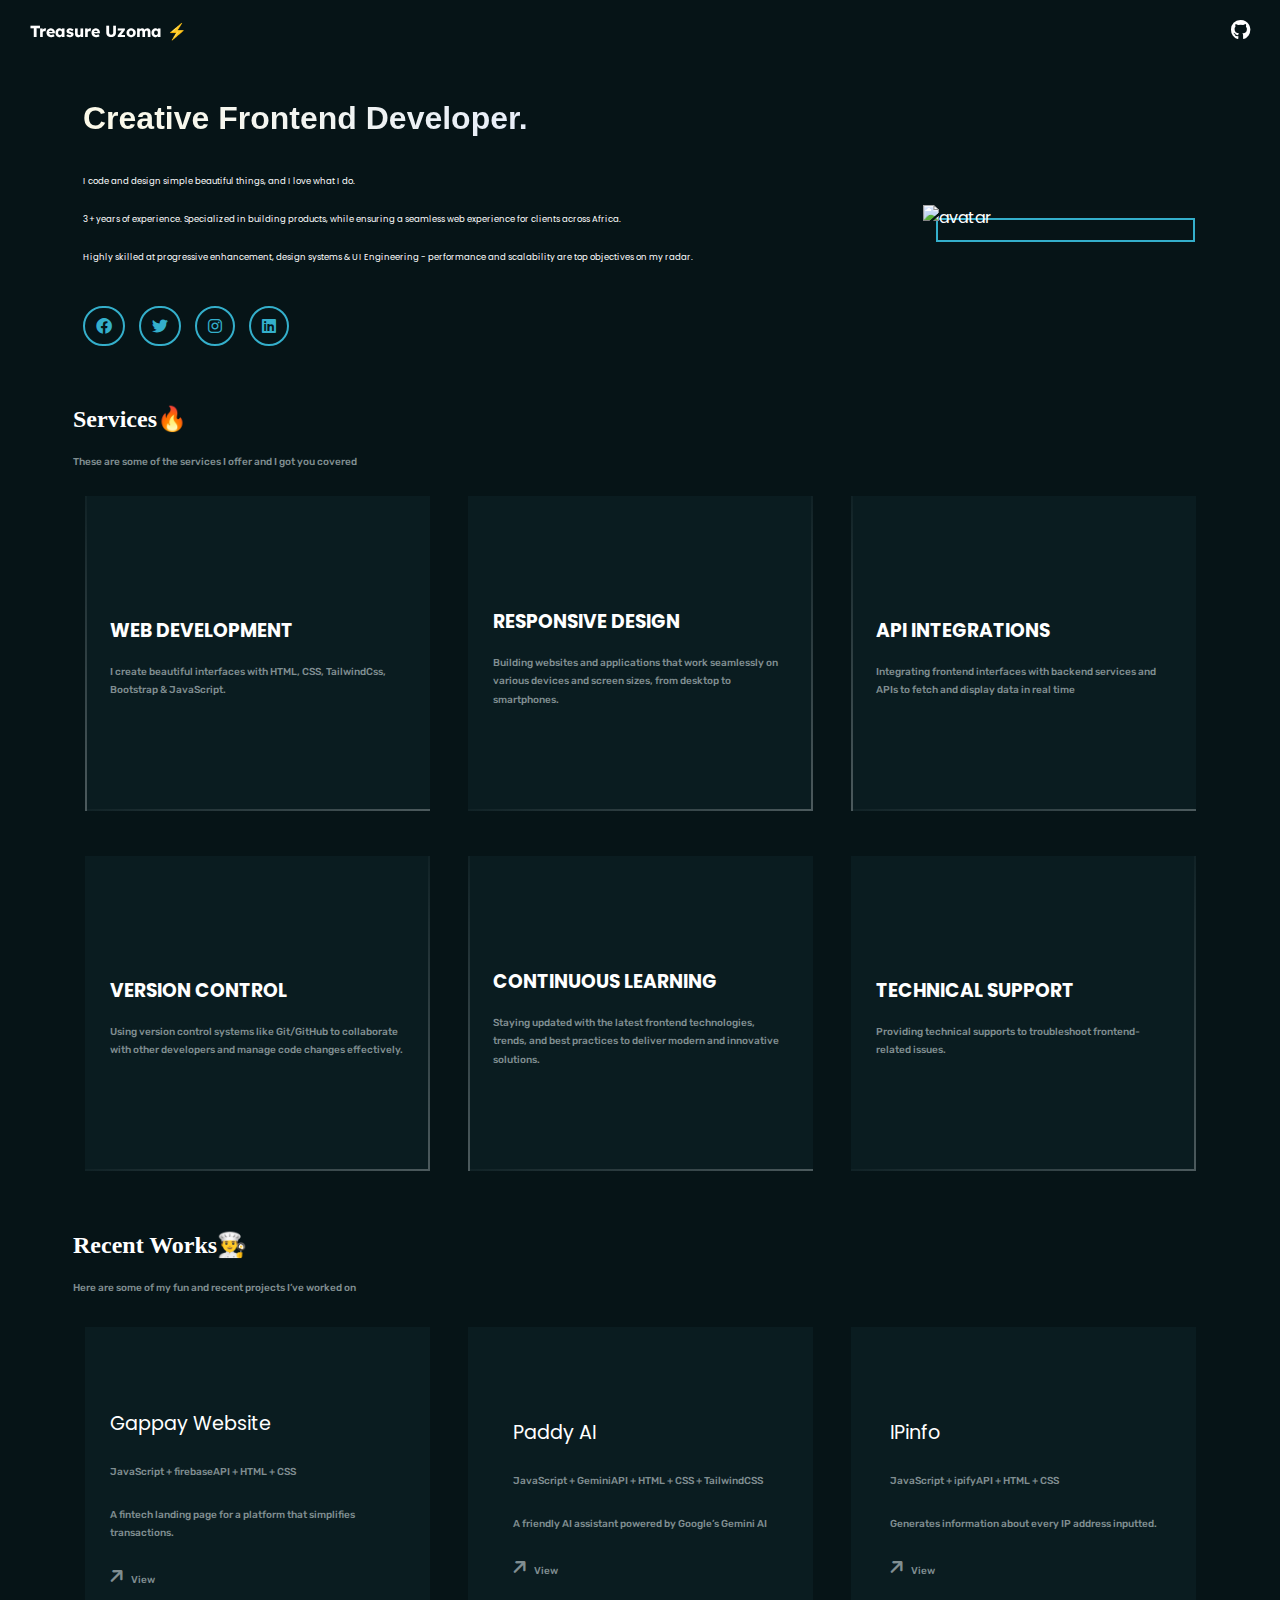
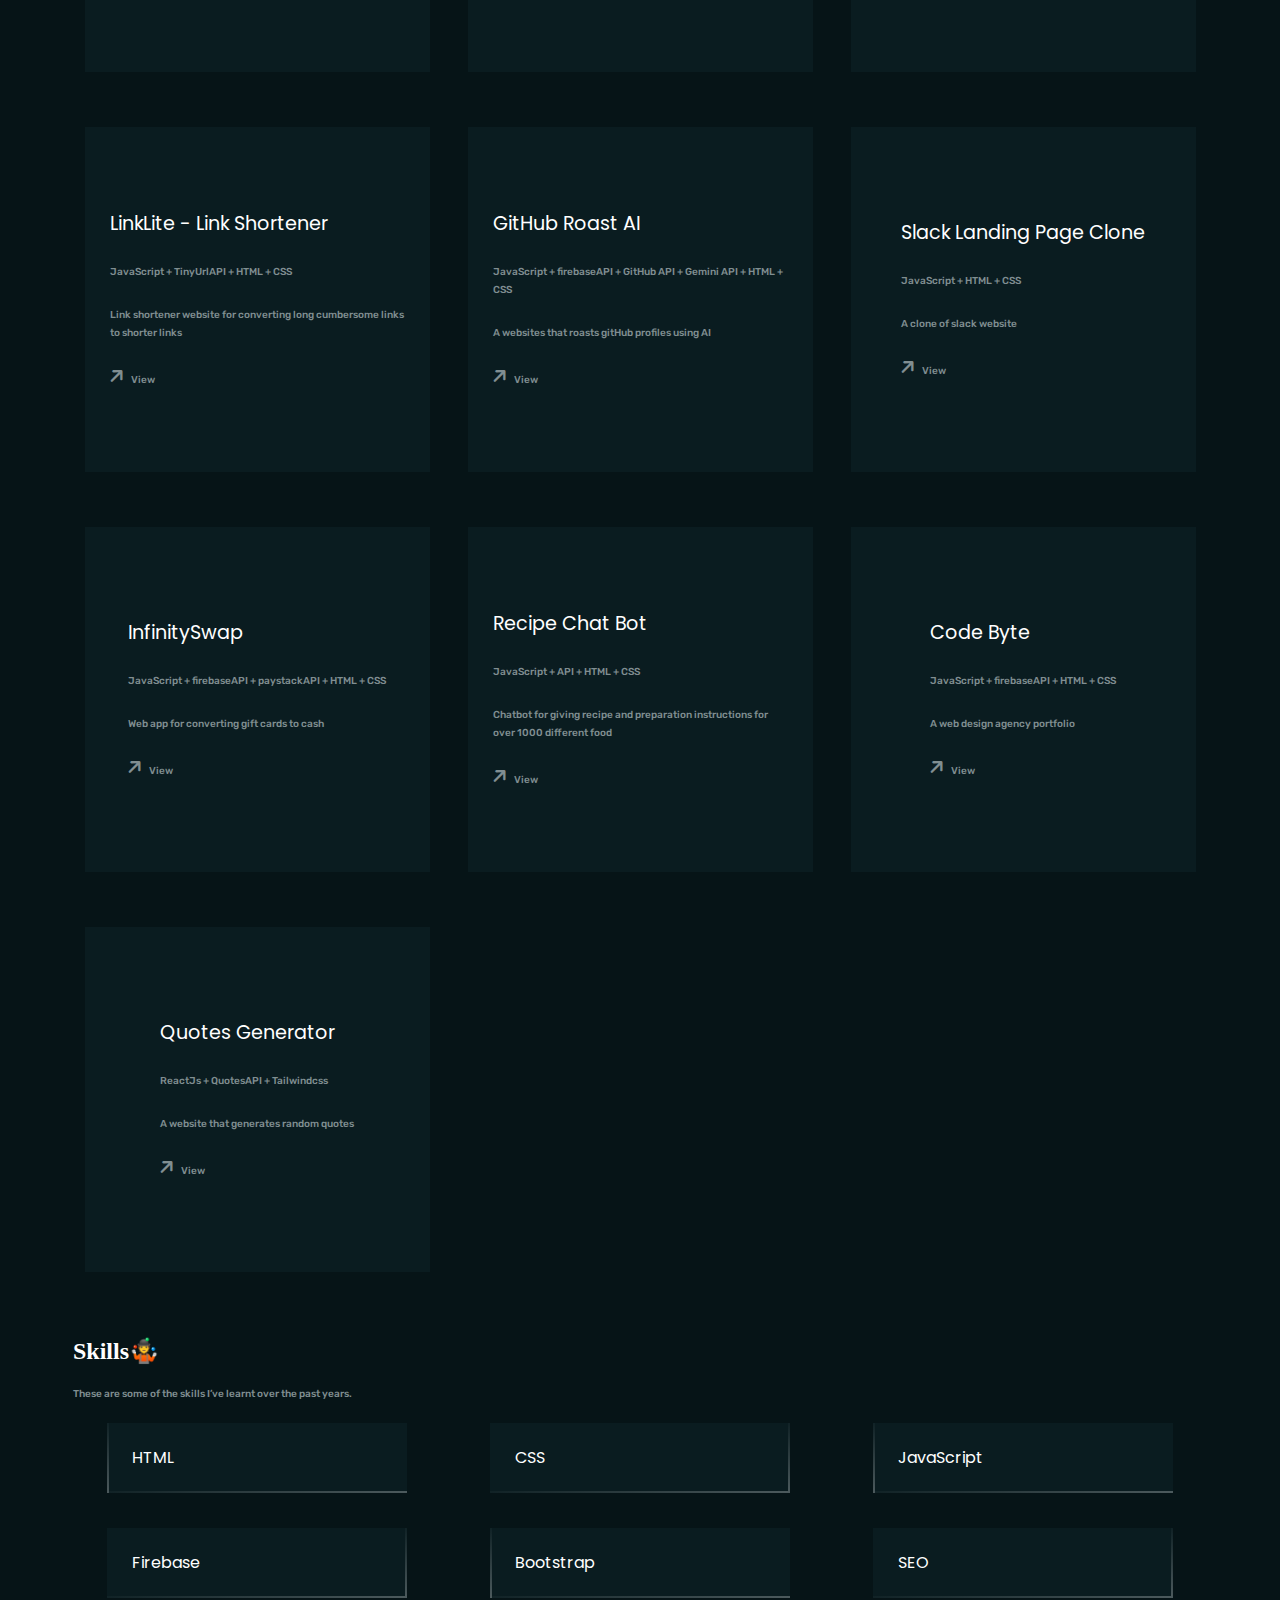
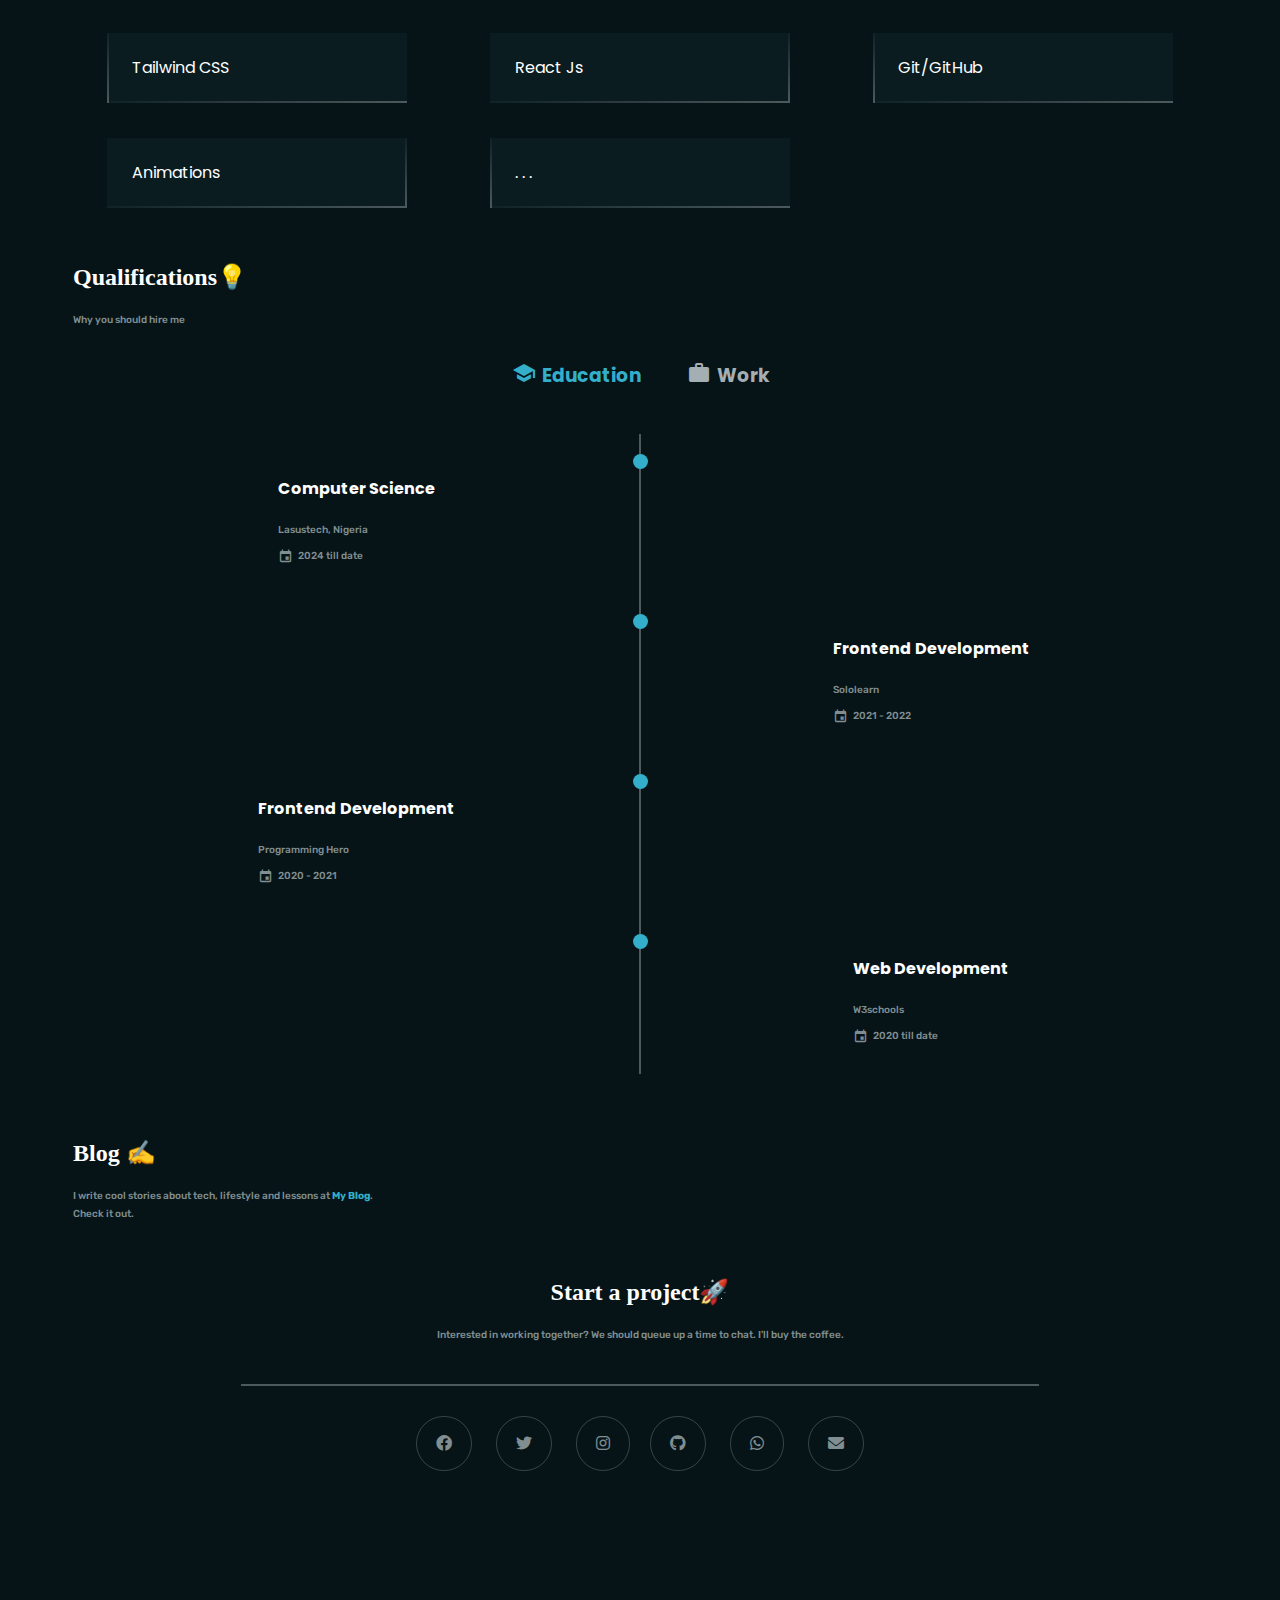
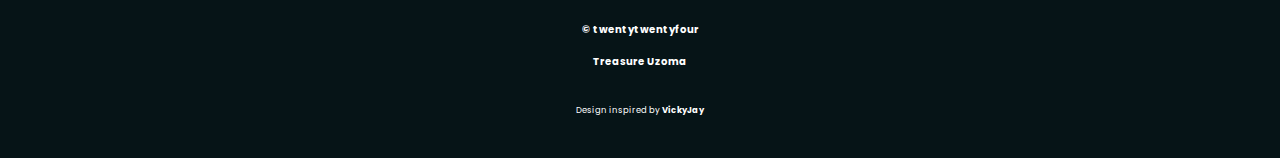
==== commit 841f59d8: "Add files via upload" ====
--- a/index.html
+++ b/index.html
@@ -362,12 +362,12 @@
                 </div>
                 <div class="block-2">
                     <div>
-                        <big>Joke Generator</big>
-                        <p>JavaScript + JokeAPI + HTML + CSS</p>
-                        <p>A website that generates random relatable jokes</p>
-                        <p>
-                            <a
-                                href="https://jokegenerator.onrender.com/"
+                        <big>Quotes Generator</big>
+                        <p>ReactJs + QuotesAPI + Tailwindcss </p>
+                        <p>A website that generates random quotes</p>
+                        <p>
+                            <a
+                                href="https://quotes-generator-coral.vercel.app/"
                                 target="_blank"
                                 ><span class="arrow-up"
                                     ><i class="fas fa-arrow-up"></i
@@ -419,12 +419,12 @@
                 </div>
                 <div class="block-3 block-right">
                     <div>
-                        <h3>Git</h3>
+                        <h3>React Js</h3>
                     </div>
                 </div>
                 <div class="block-3 block-left">
                     <div>
-                        <h3>GitHub</h3>
+                        <h3>Git/GitHub</h3>
                     </div>
                 </div>
                 <div class="block-3 block-right">
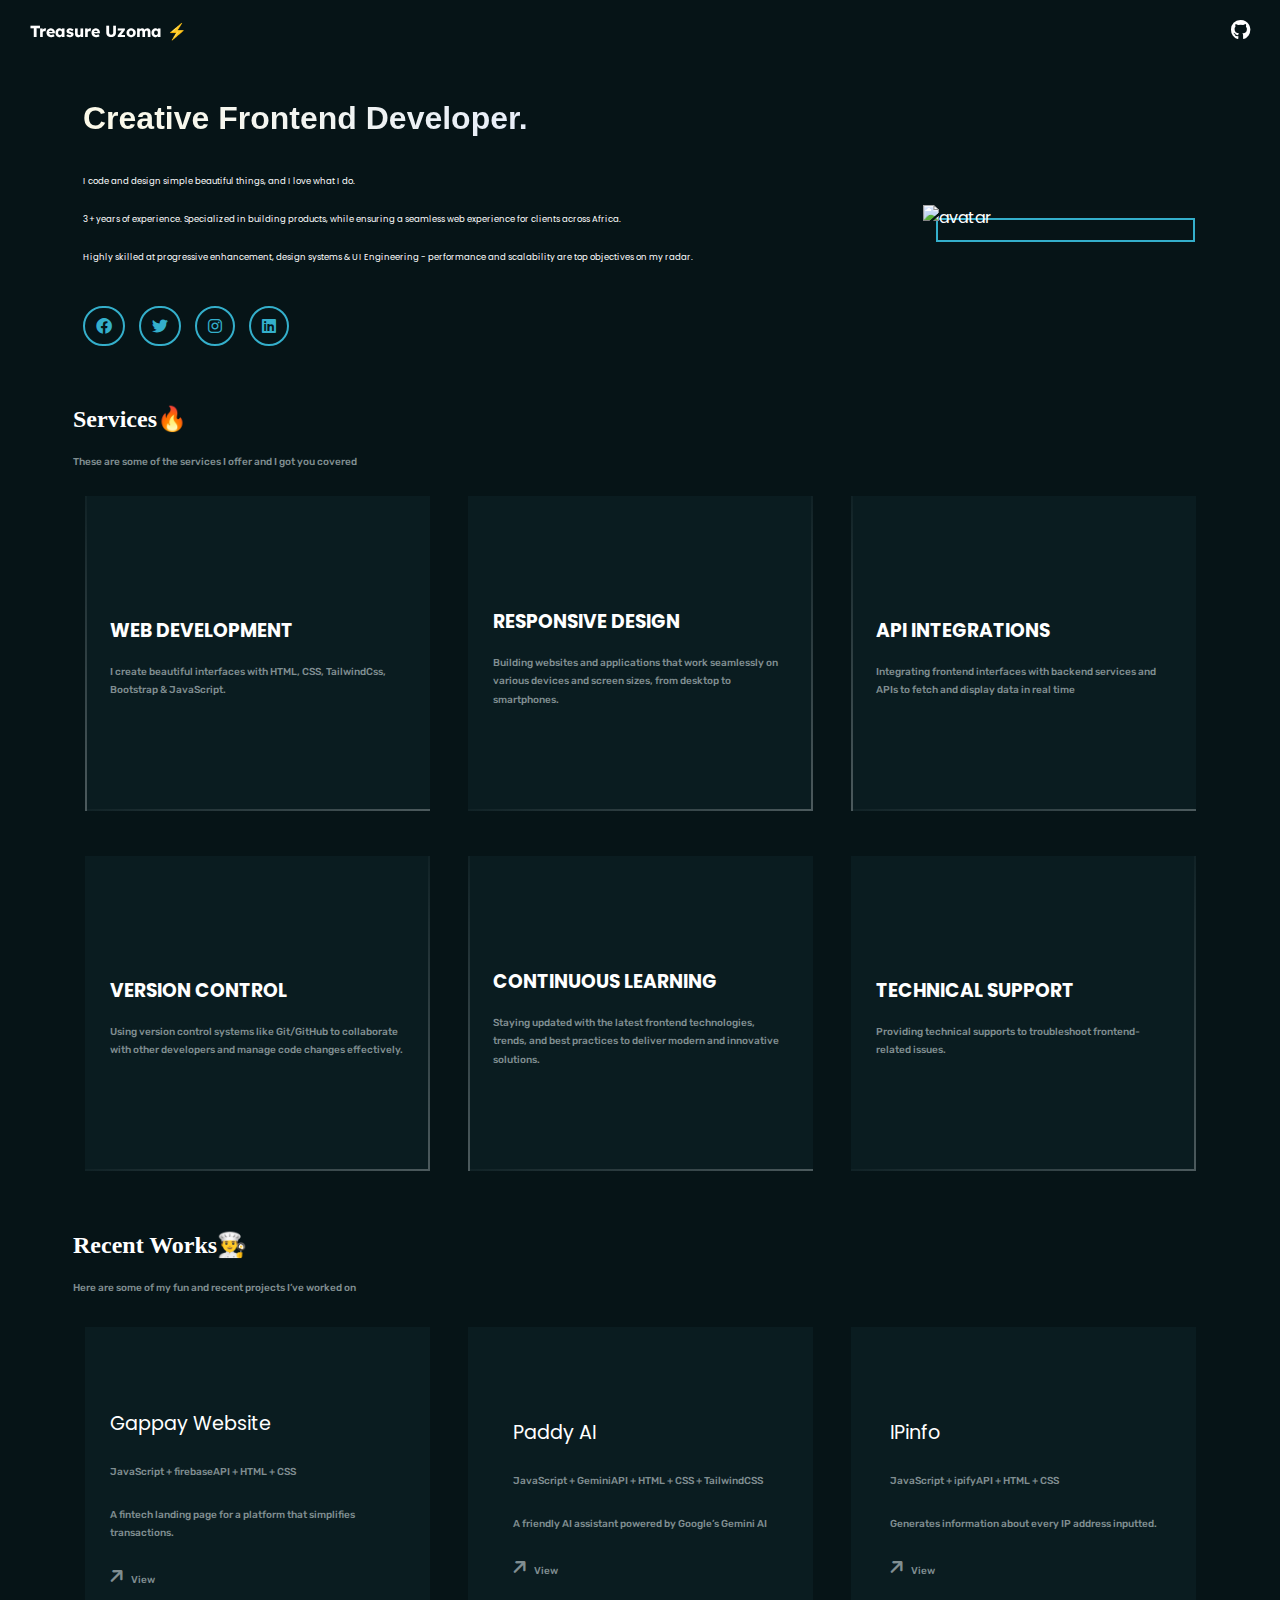
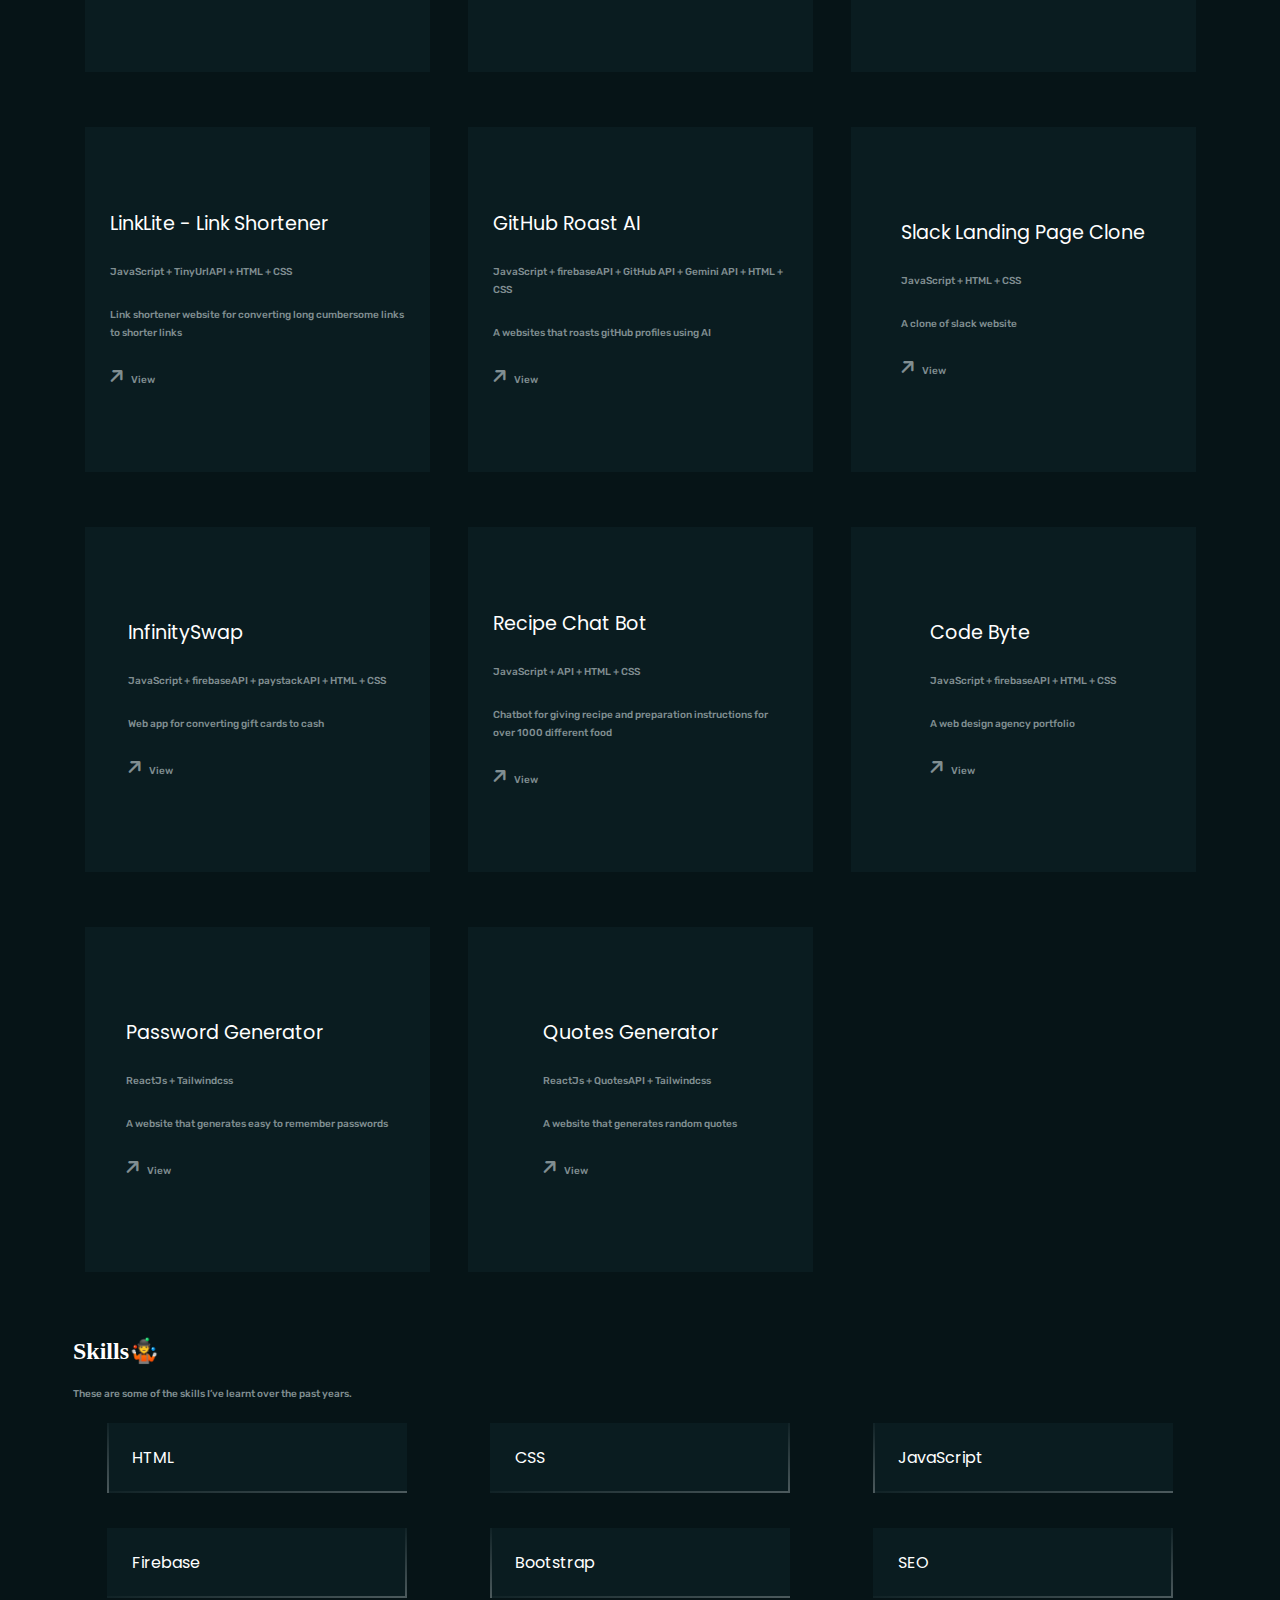
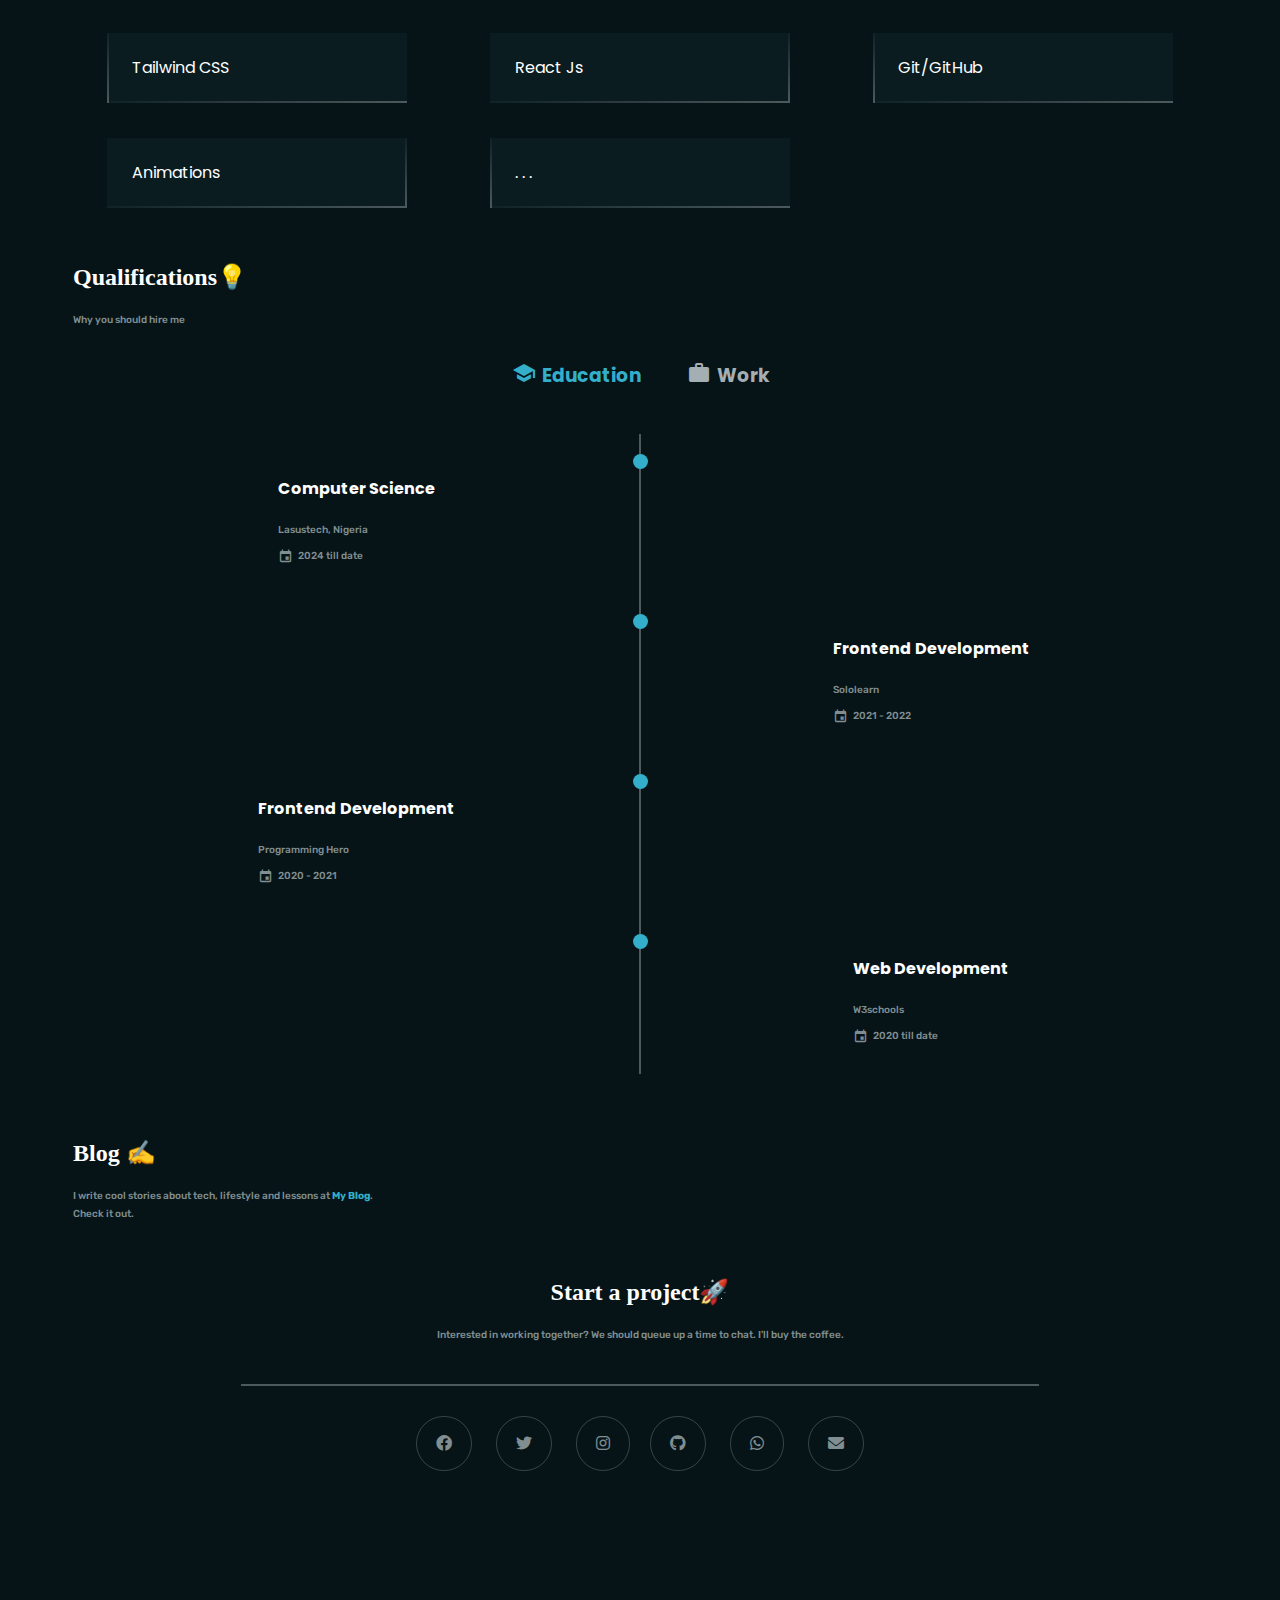
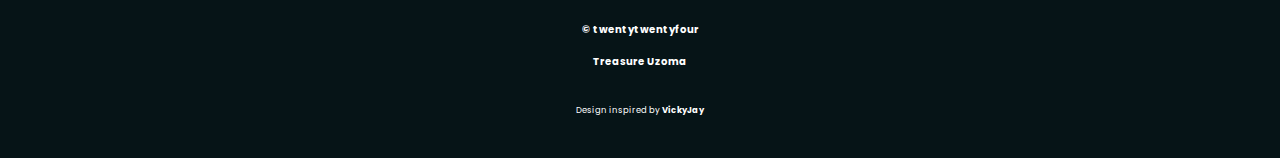
==== commit 9ddae89e: "Add files via upload" ====
--- a/index.html
+++ b/index.html
@@ -352,6 +352,23 @@
                         <p>A web design agency portfolio</p>
                         <p>
                             <a href="https://codebytehq.web.app" target="_blank"
+                                ><span class="arrow-up"
+                                    ><i class="fas fa-arrow-up"></i
+                                ></span>
+                                View</a
+                            >
+                        </p>
+                    </div>
+                </div>
+                <div class="block-2">
+                    <div>
+                        <big>Password Generator</big>
+                        <p>ReactJs + Tailwindcss </p>
+                        <p>A website that generates easy to remember passwords</p>
+                        <p>
+                            <a
+                                href="https://password-generator-iota-seven-45.vercel.app/"
+                                target="_blank"
                                 ><span class="arrow-up"
                                     ><i class="fas fa-arrow-up"></i
                                 ></span>
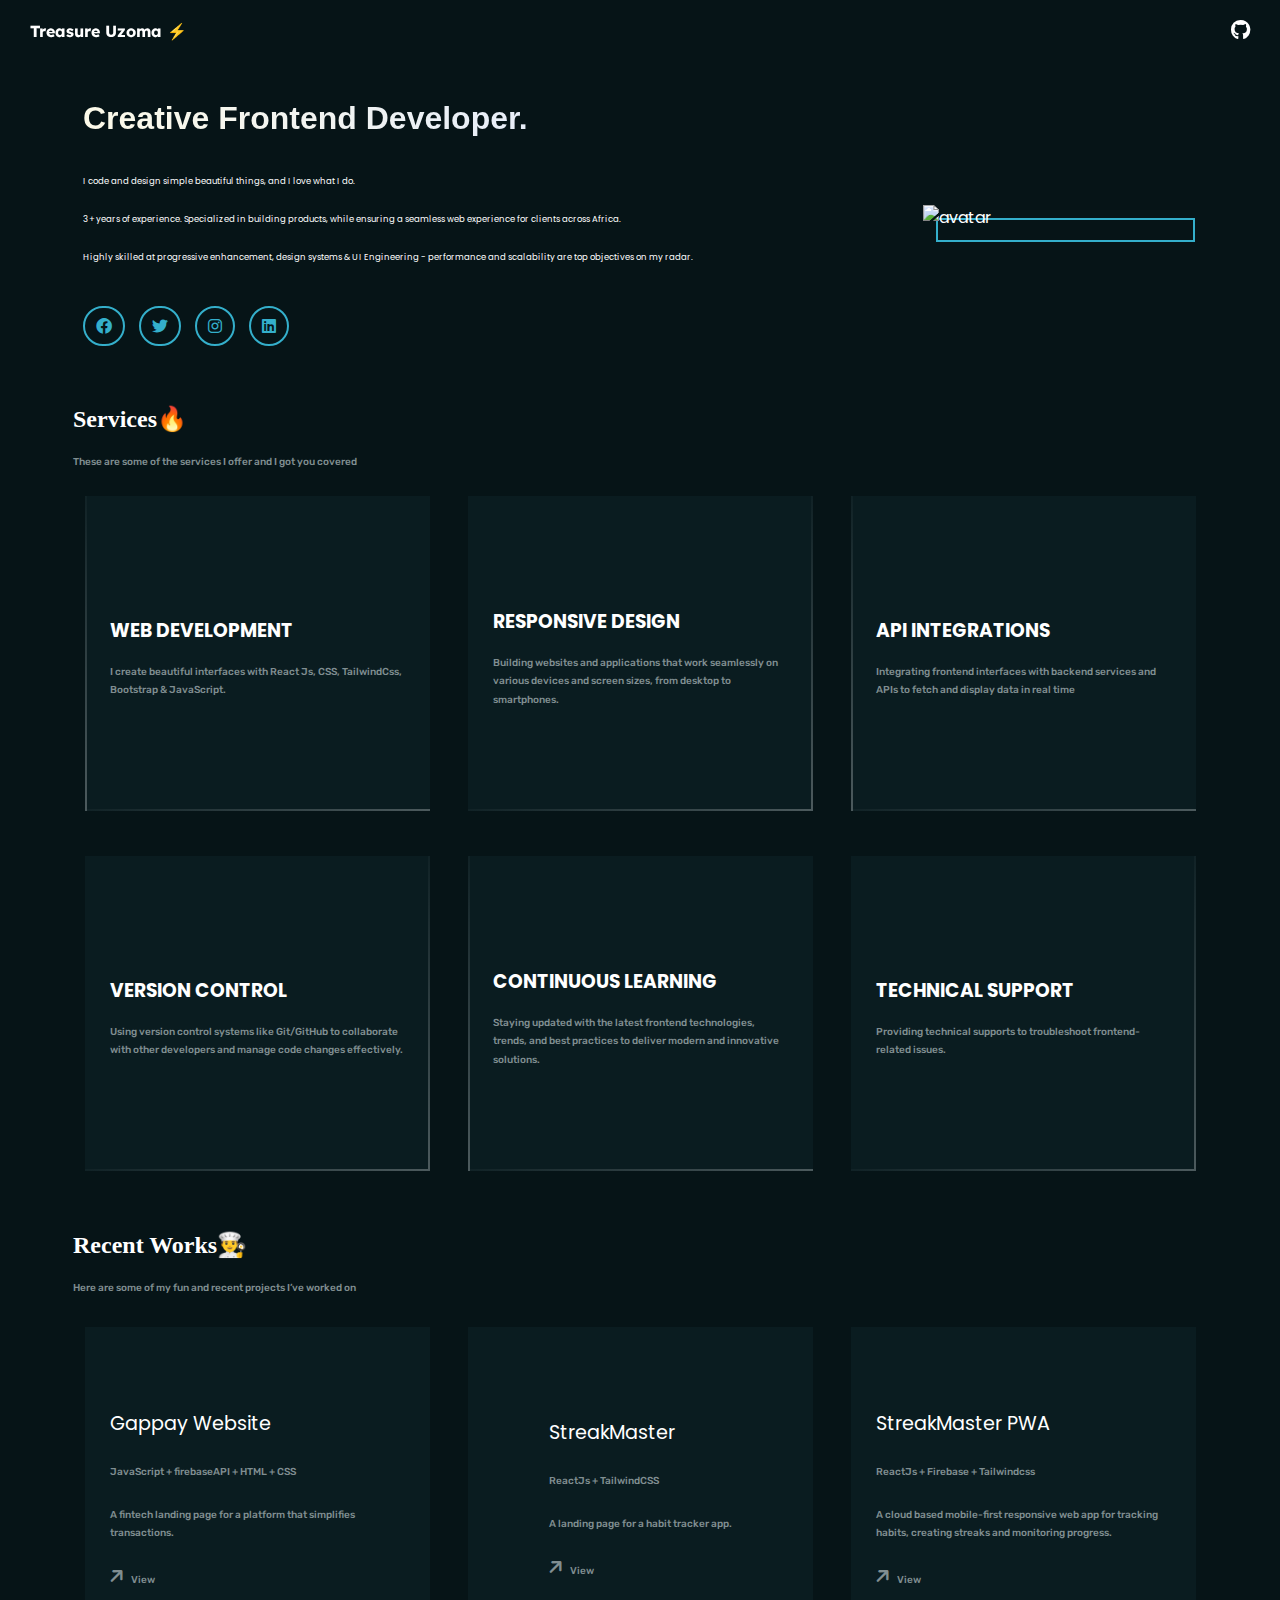
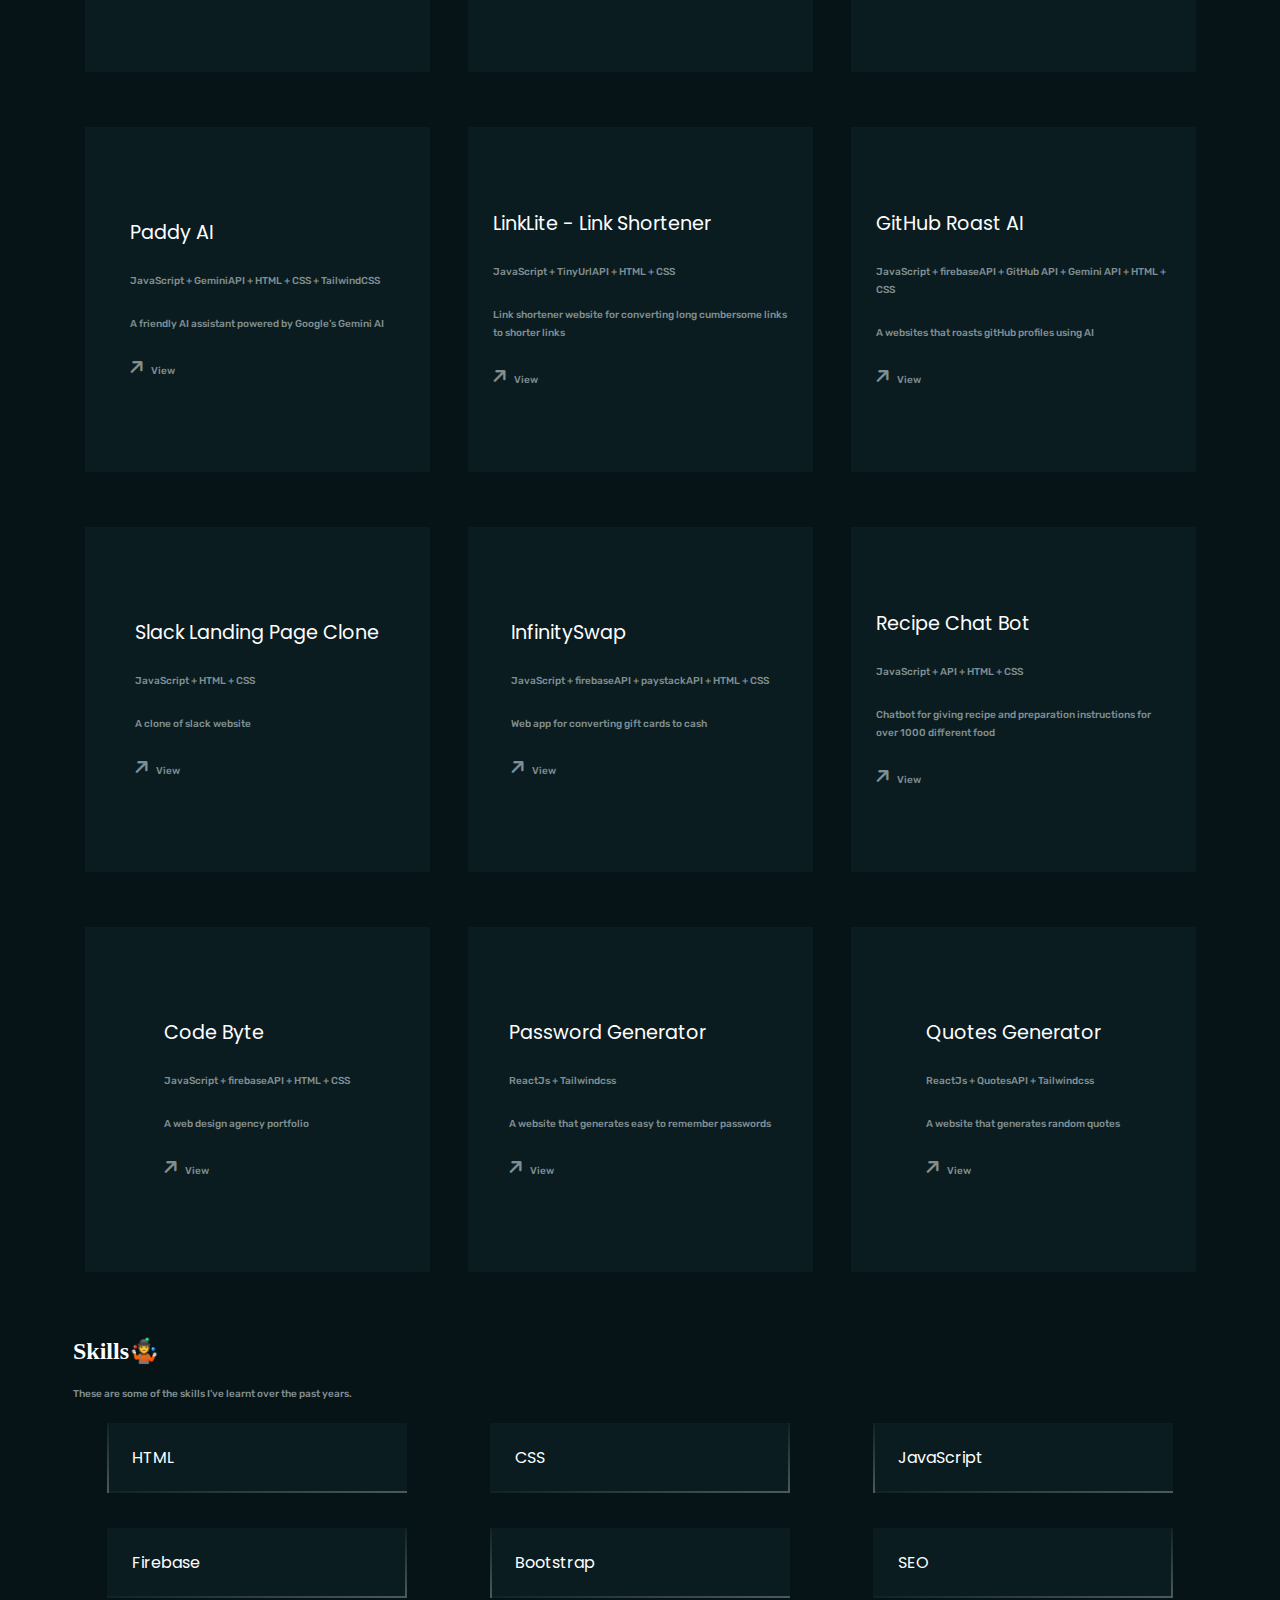
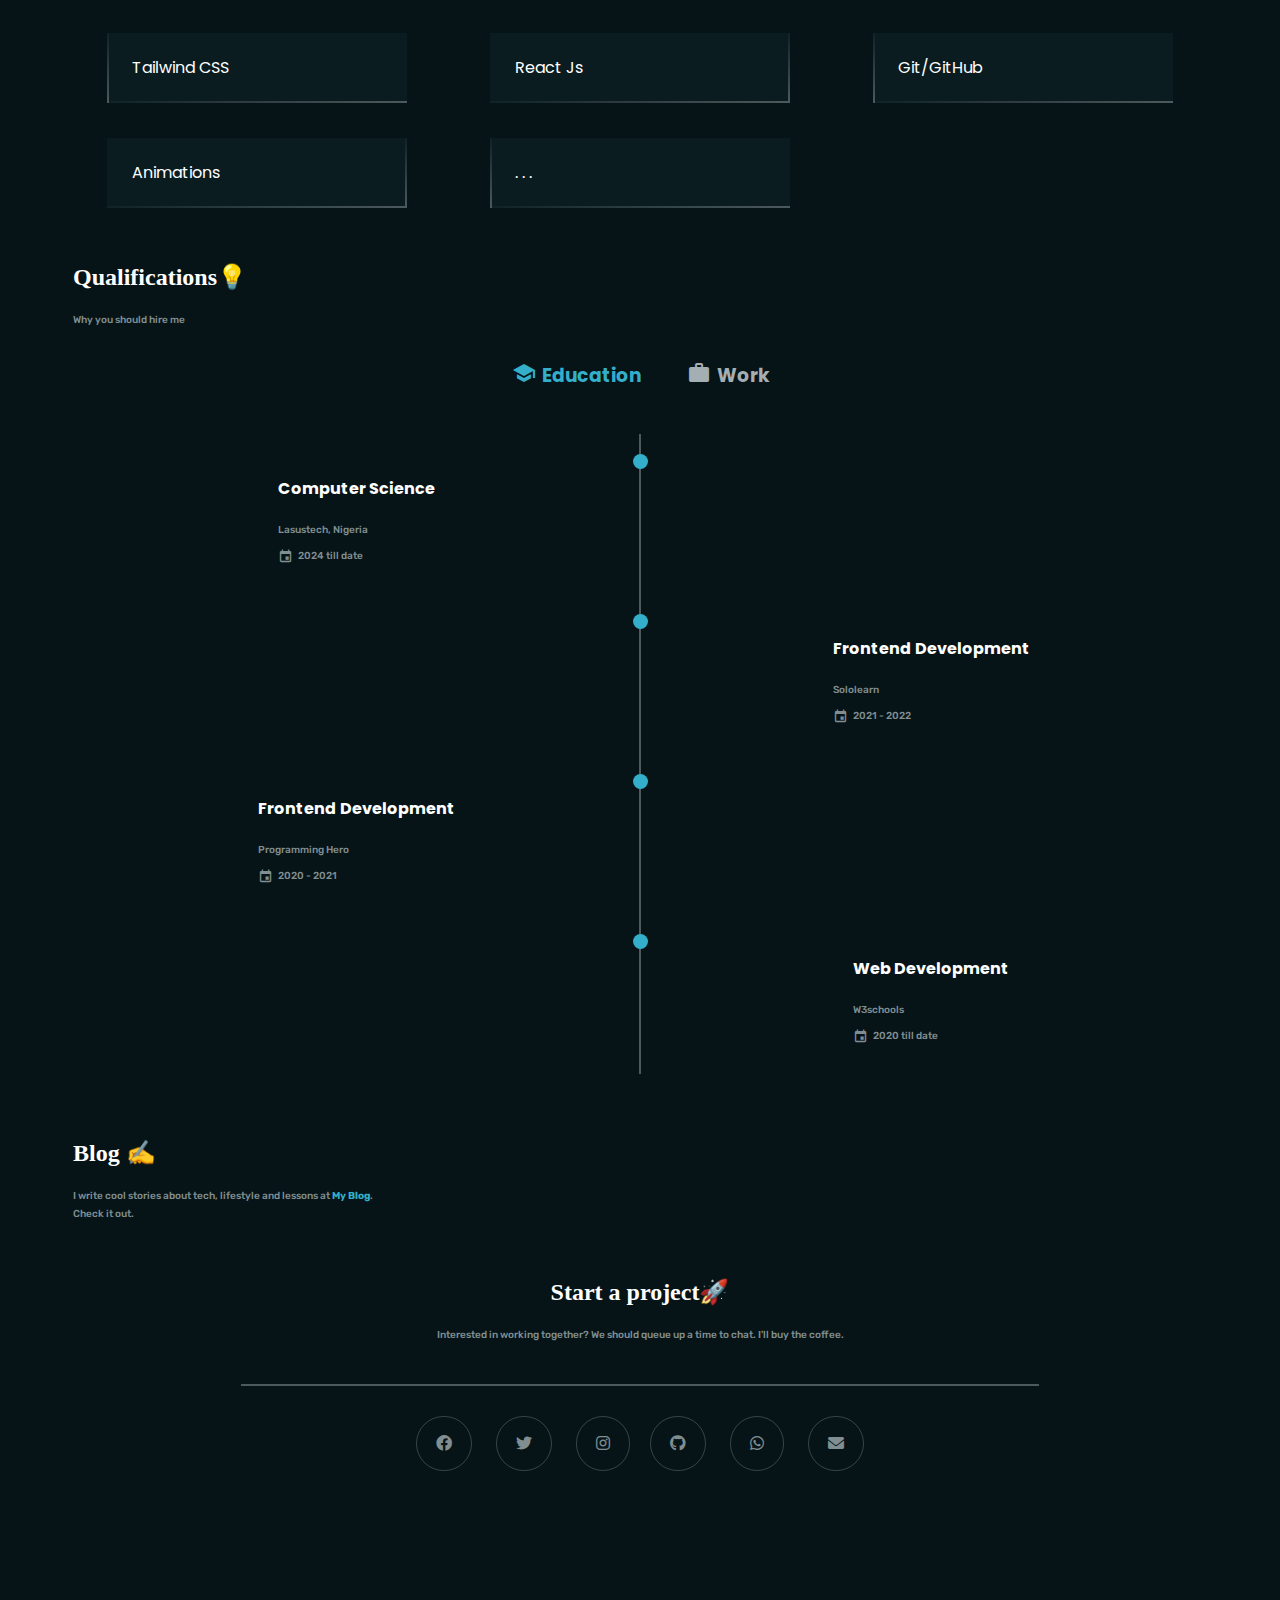
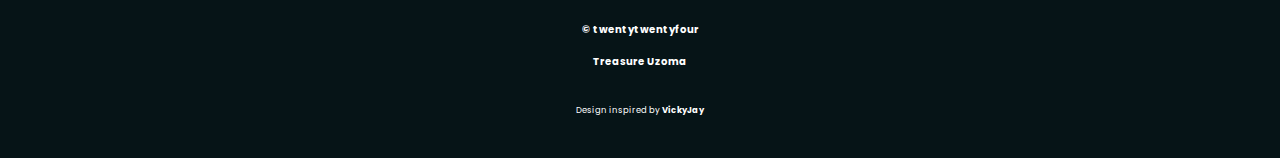
==== commit a09b8d52: "Add files via upload" ====
--- a/index.html
+++ b/index.html
@@ -132,7 +132,7 @@
                     <div>
                         <h3>WEB DEVELOPMENT</h3>
                         <p>
-                            I create beautiful interfaces with HTML, CSS,
+                            I create beautiful interfaces with React Js, CSS,
                             TailwindCss, Bootstrap & JavaScript.
                         </p>
                     </div>
@@ -211,6 +211,44 @@
                 </div>
                 <div class="block-2">
                     <div>
+                        <big>StreakMaster</big>
+                        <p>ReactJs + TailwindCSS</p>
+                        <p>
+                            A landing page for a habit tracker app.
+                        </p>
+                        <p>
+                            <a
+                                href="https://streakmastersite.vercel.app/"
+                                target="_blank"
+                                ><span class="arrow-up"
+                                    ><i class="fas fa-arrow-up"></i
+                                ></span>
+                                View</a
+                            >
+                        </p>
+                    </div>
+                </div>
+                <div class="block-2">
+                    <div>
+                        <big>StreakMaster PWA</big>
+                        <p>ReactJs + Firebase + Tailwindcss</p>
+                        <p>
+                            A cloud based mobile-first responsive web app for tracking habits, creating streaks and monitoring progress.
+                        </p>
+                        <p>
+                            <a
+                                href="https://streakmaster.vercel.app/"
+                                target="_blank"
+                                ><span class="arrow-up"
+                                    ><i class="fas fa-arrow-up"></i
+                                ></span>
+                                View</a
+                            >
+                        </p>
+                    </div>
+                </div>
+                <div class="block-2">
+                    <div>
                         <big>Paddy AI</big>
                         <p>JavaScript + GeminiAPI + HTML + CSS + TailwindCSS</p>
                         <p>
@@ -220,26 +258,6 @@
                         <p>
                             <a
                                 href="https://paddyai.vercel.app/"
-                                target="_blank"
-                                ><span class="arrow-up"
-                                    ><i class="fas fa-arrow-up"></i
-                                ></span>
-                                View</a
-                            >
-                        </p>
-                    </div>
-                </div>
-                <div class="block-2">
-                    <div>
-                        <big>IPinfo</big>
-                        <p>JavaScript + ipifyAPI + HTML + CSS</p>
-                        <p>
-                            Generates information about every IP address
-                            inputted.
-                        </p>
-                        <p>
-                            <a
-                                href="https://ipinfo-sepia.vercel.app"
                                 target="_blank"
                                 ><span class="arrow-up"
                                     ><i class="fas fa-arrow-up"></i
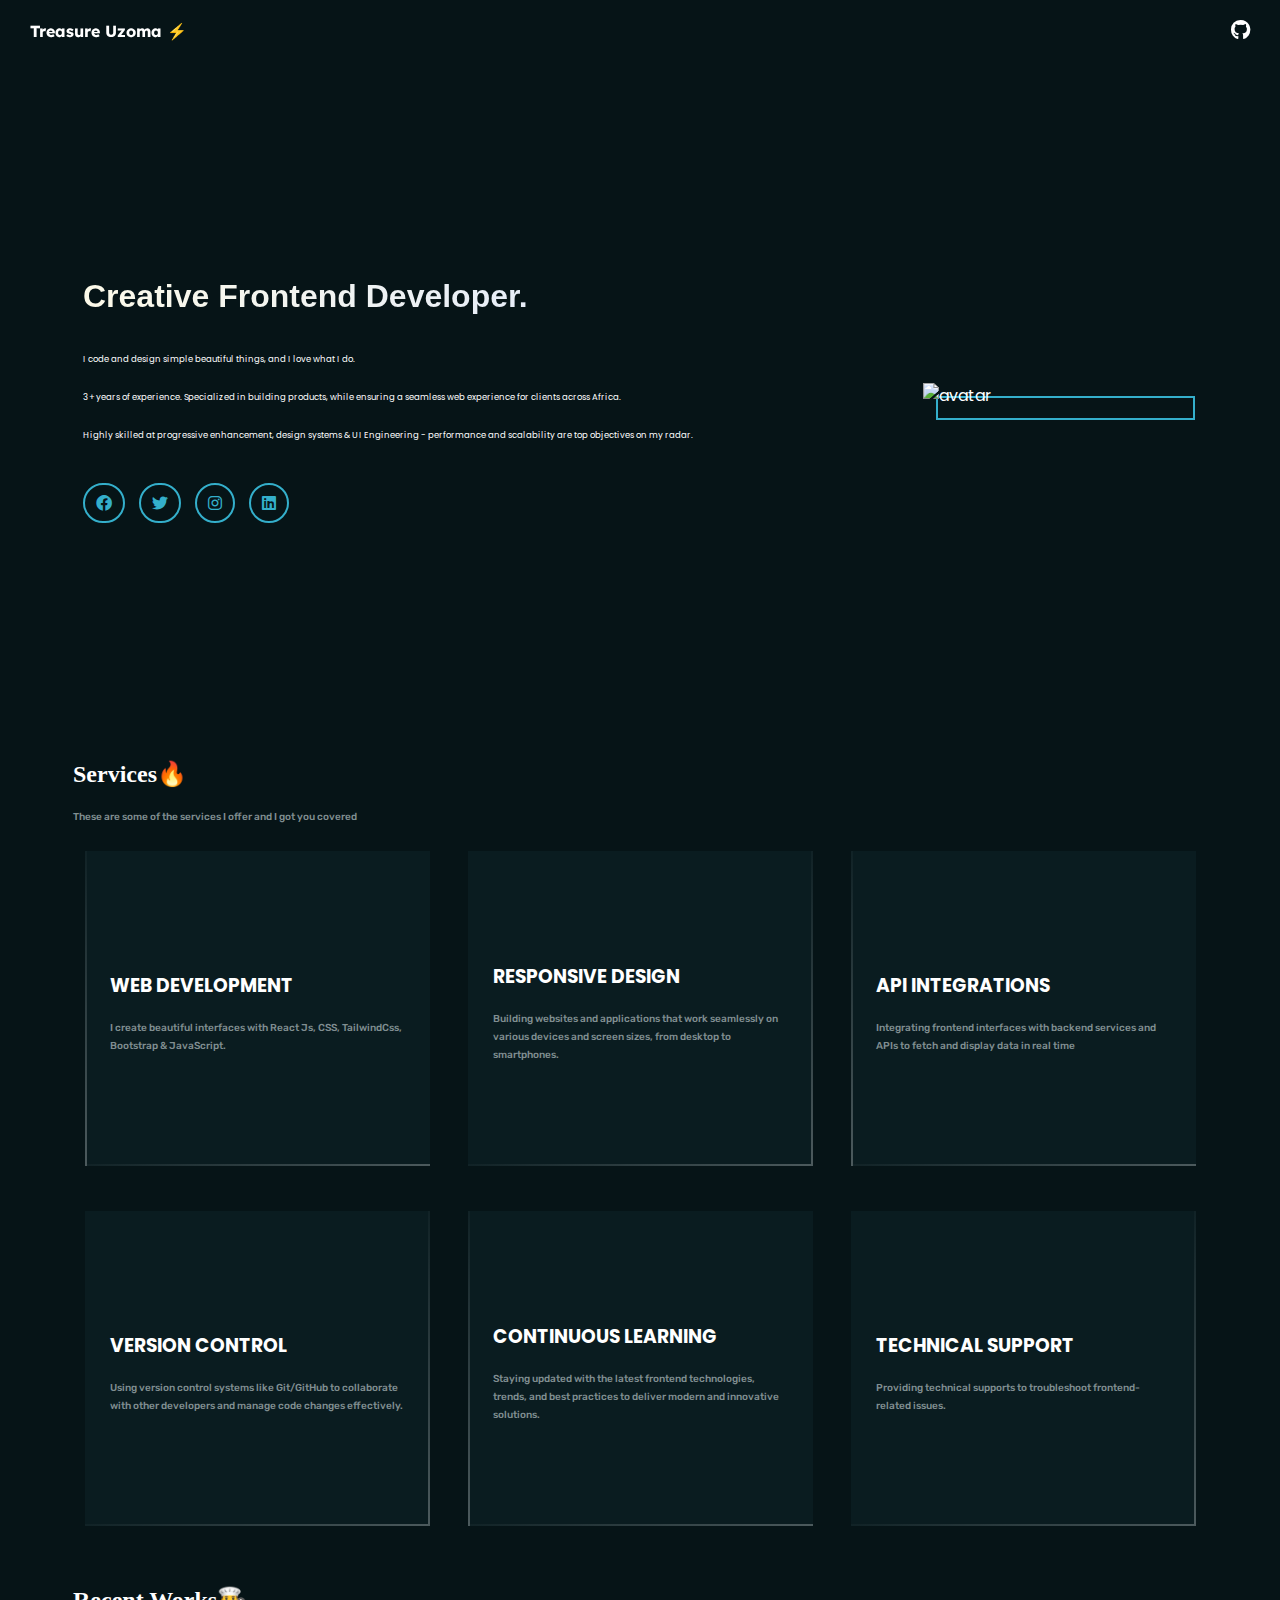
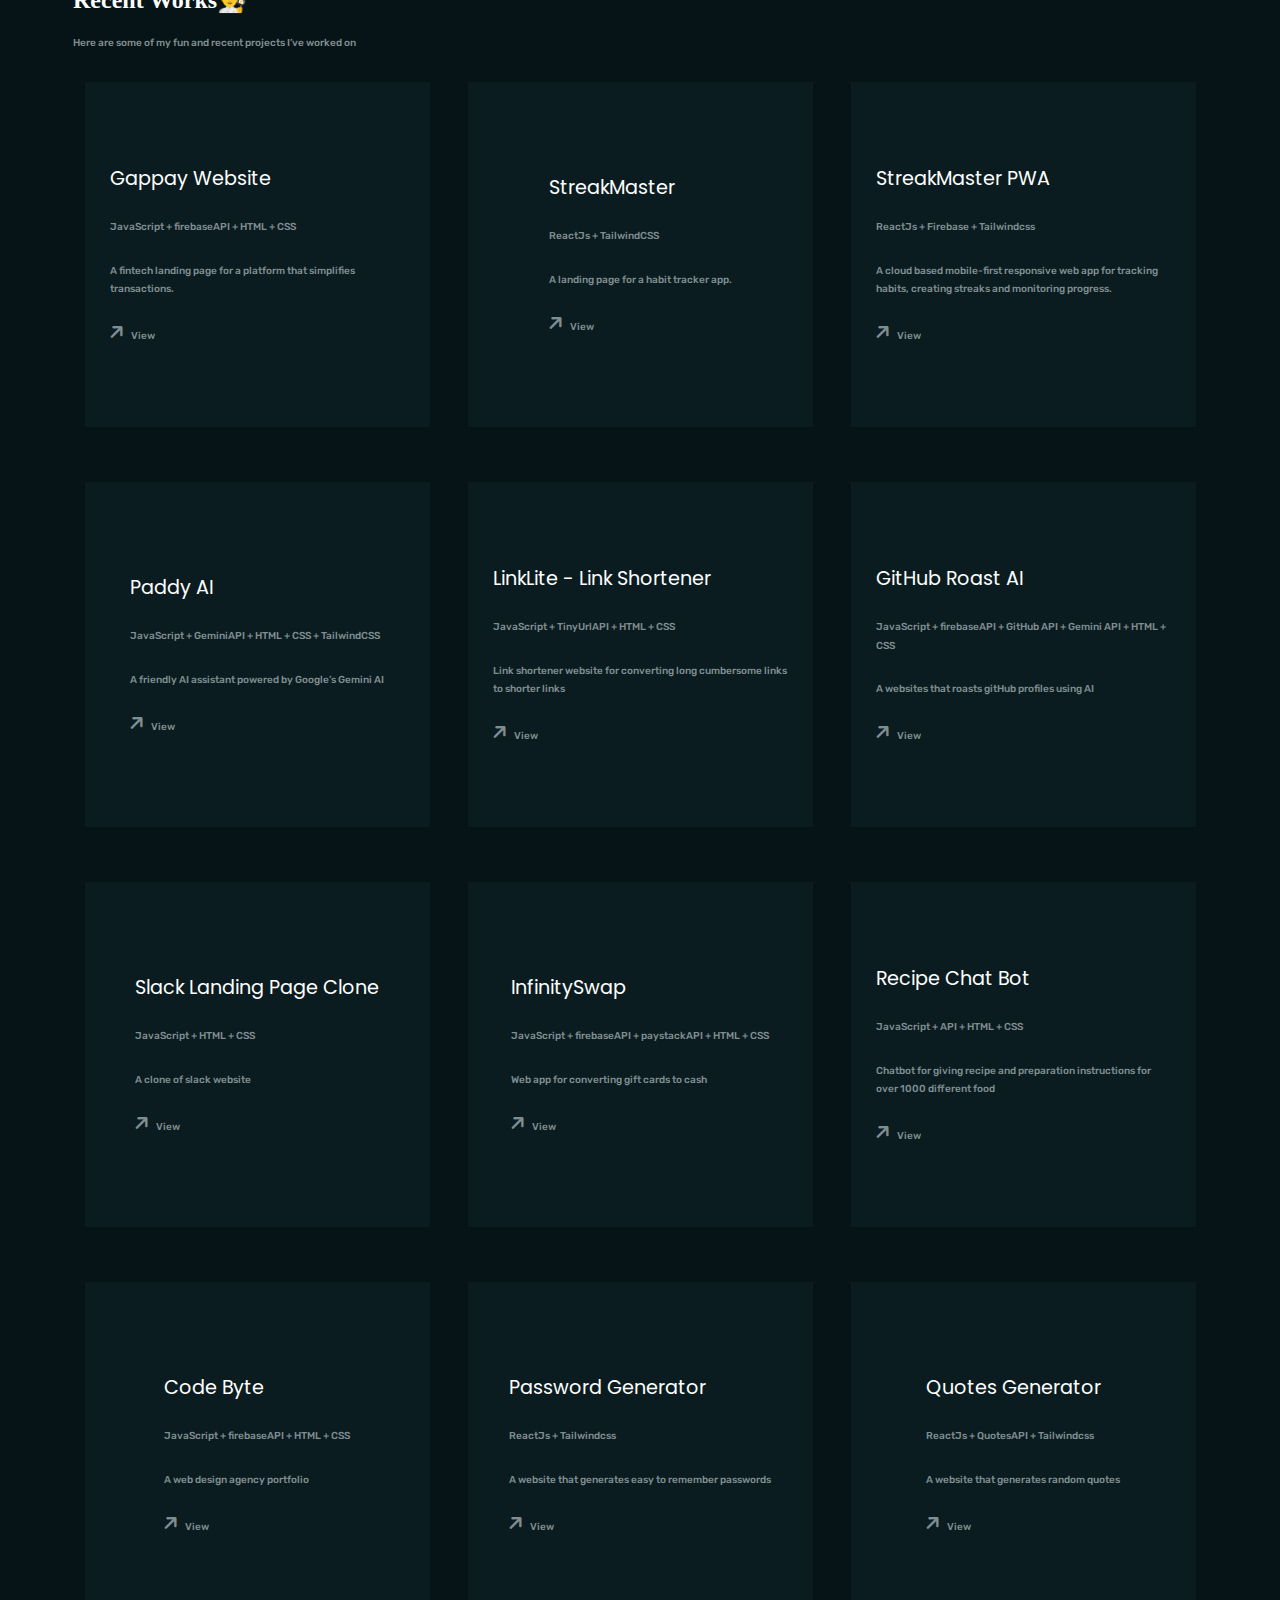
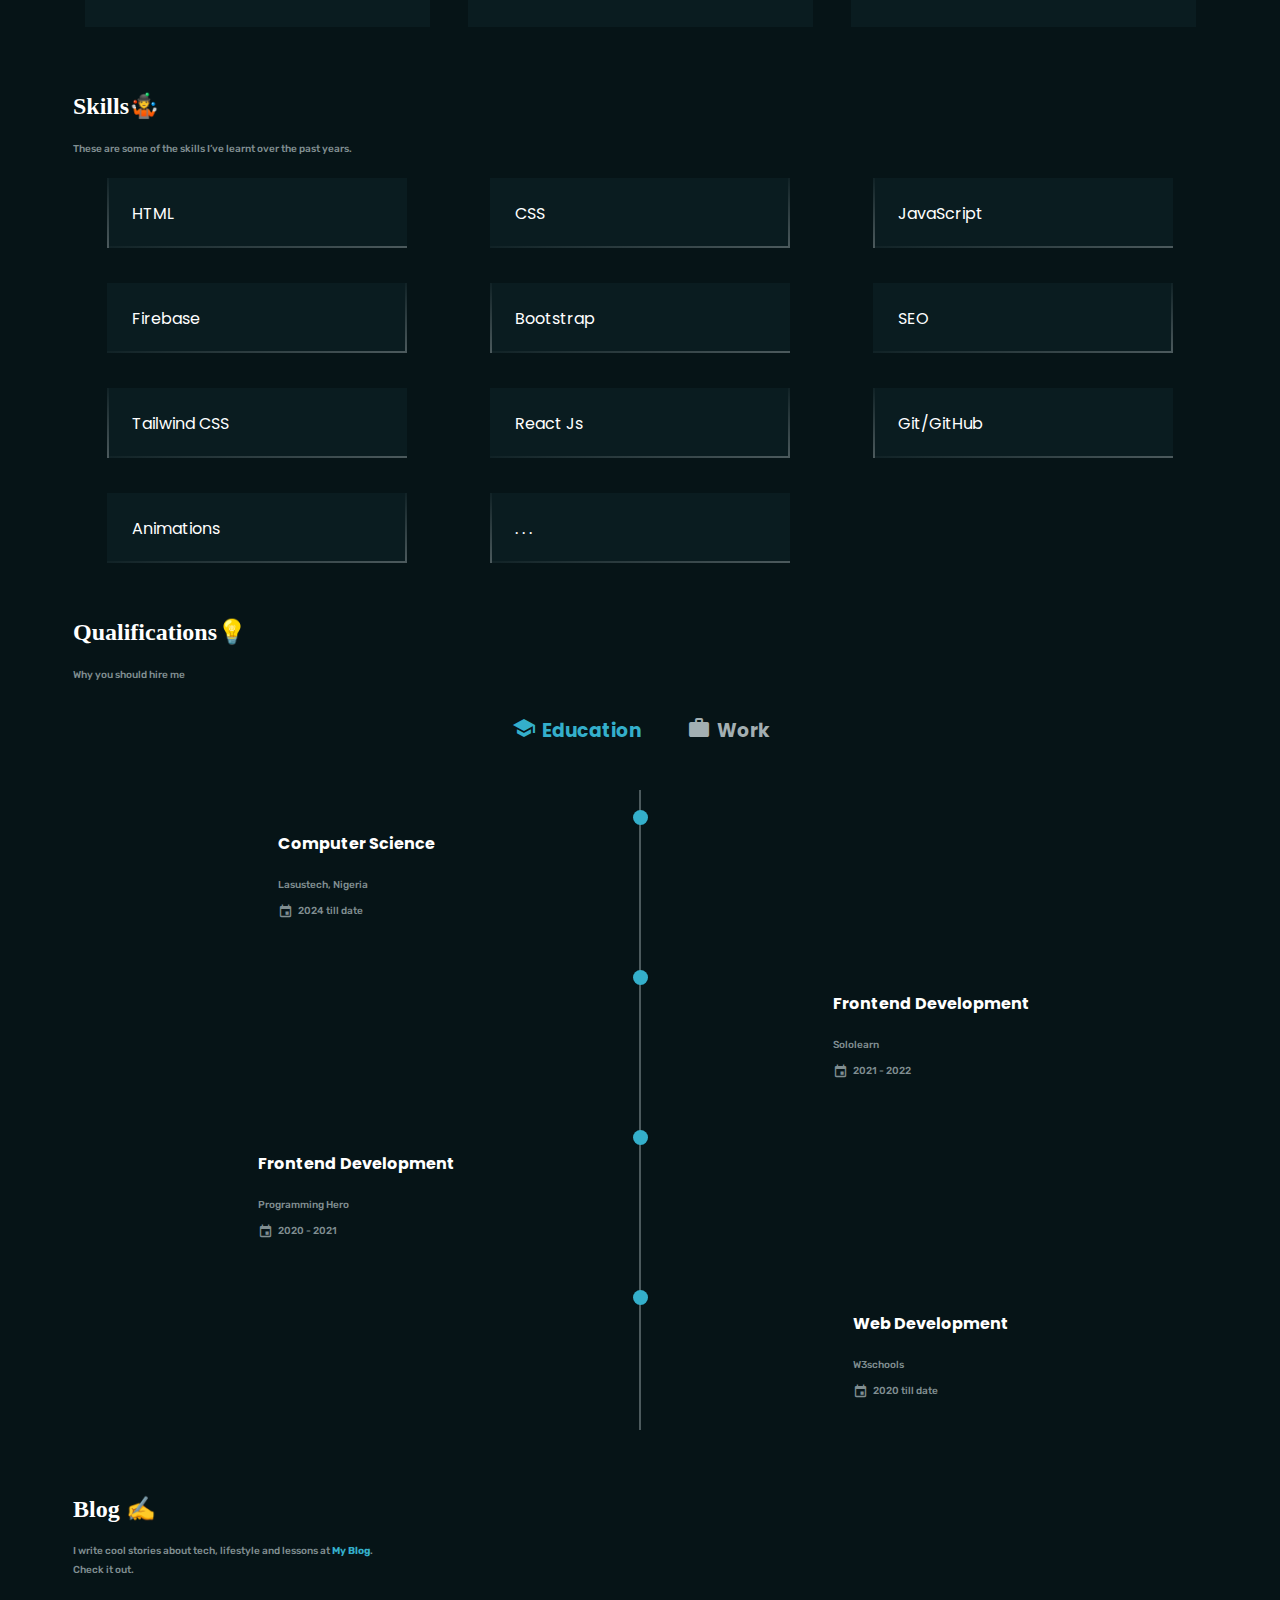
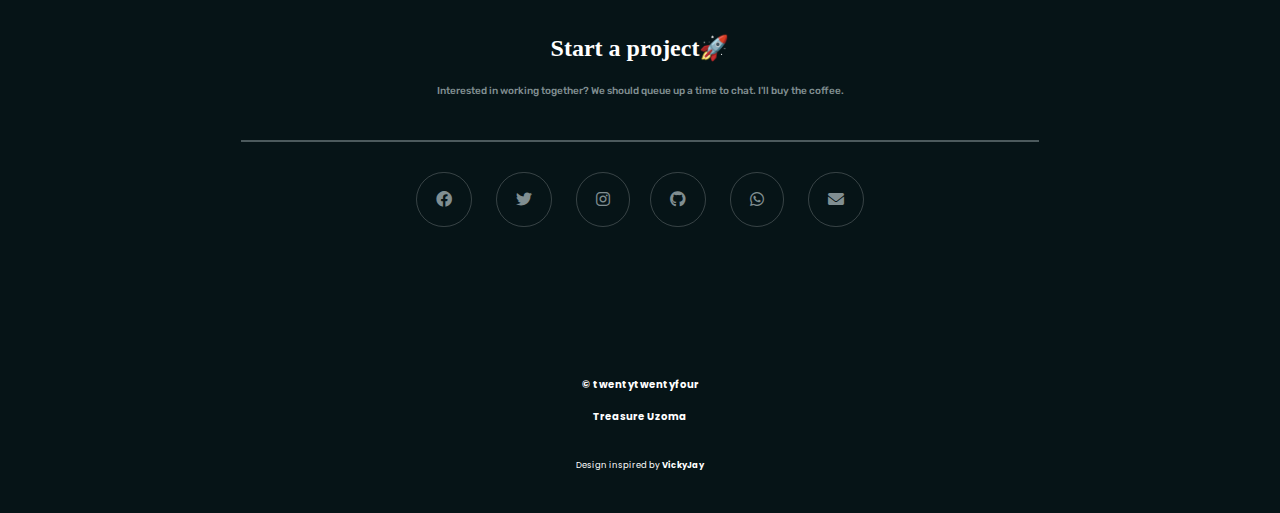
==== commit 08f836da: "Zz" ====
--- a/index.html
+++ b/index.html
@@ -41,7 +41,6 @@
             property="og:description"
             content="Highly skilled at progressive enhancement, design systems & UI Engineering - performance and scalability are top objectives on my radar."
         />
-        <meta property="og:url" content="/images/screenshot.jpg" />
         <meta name="twitter:title" content="Treasure Uzoma - Portfolio" />
         <meta
             name="twitter:description"
--- a/style/index.css
+++ b/style/index.css
@@ -389,7 +389,8 @@
     }
 }
 @media (min-width: 470px) {
-    .block-1, .block-2 {
+    .block-1,
+    .block-2 {
         width: 275px;
         height: 275px;
     }
@@ -398,7 +399,11 @@
     }
 }
 @media (min-width: 768px) {
-    .block-1, .block-2 {
+    header .grid {
+        height: 70vh;
+    }
+    .block-1,
+    .block-2 {
         width: 295px;
         height: 295px;
     }
@@ -407,10 +412,11 @@
     }
 }
 @media (timeline-item: 900px) {
-  .block-1, .block-2 {
-    width: 330px;
-    height: 330px;
-  }
+    .block-1,
+    .block-2 {
+        width: 330px;
+        height: 330px;
+    }
 }
 .colored {
     color: #34afcb;
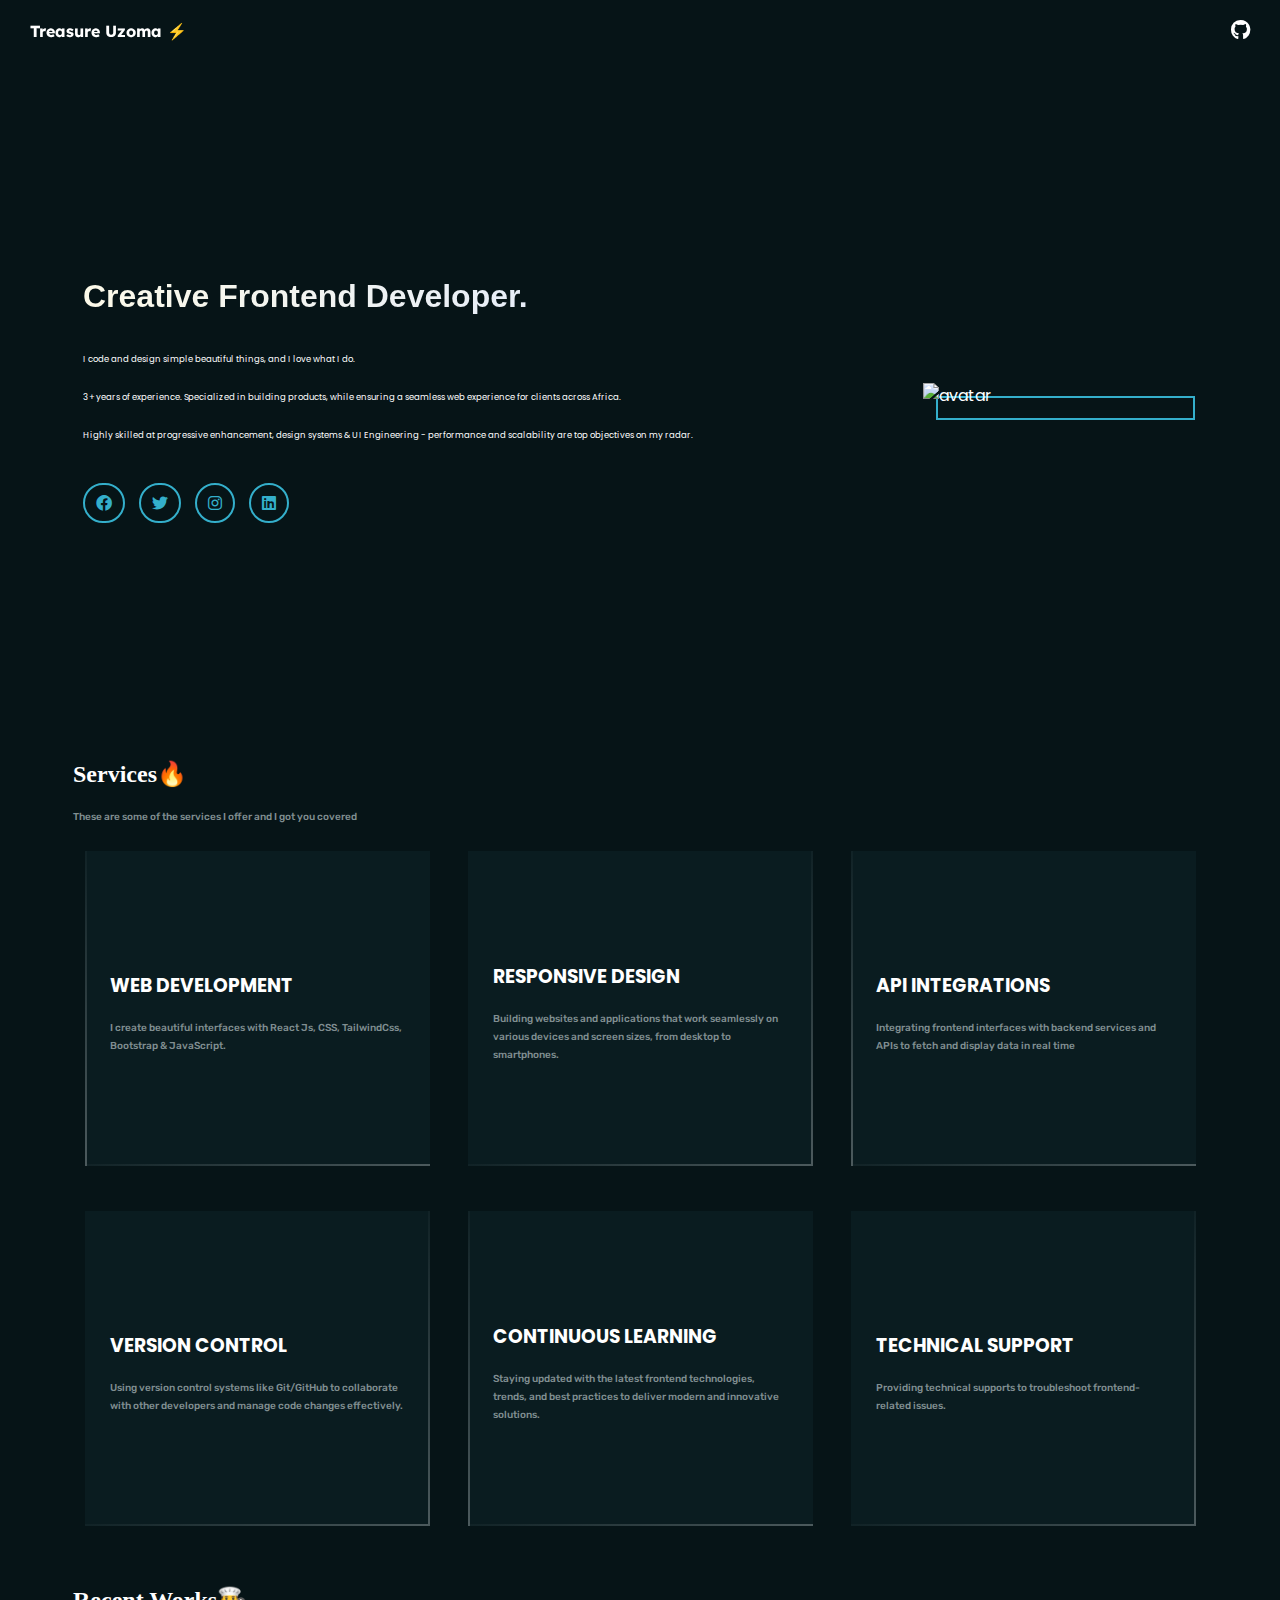
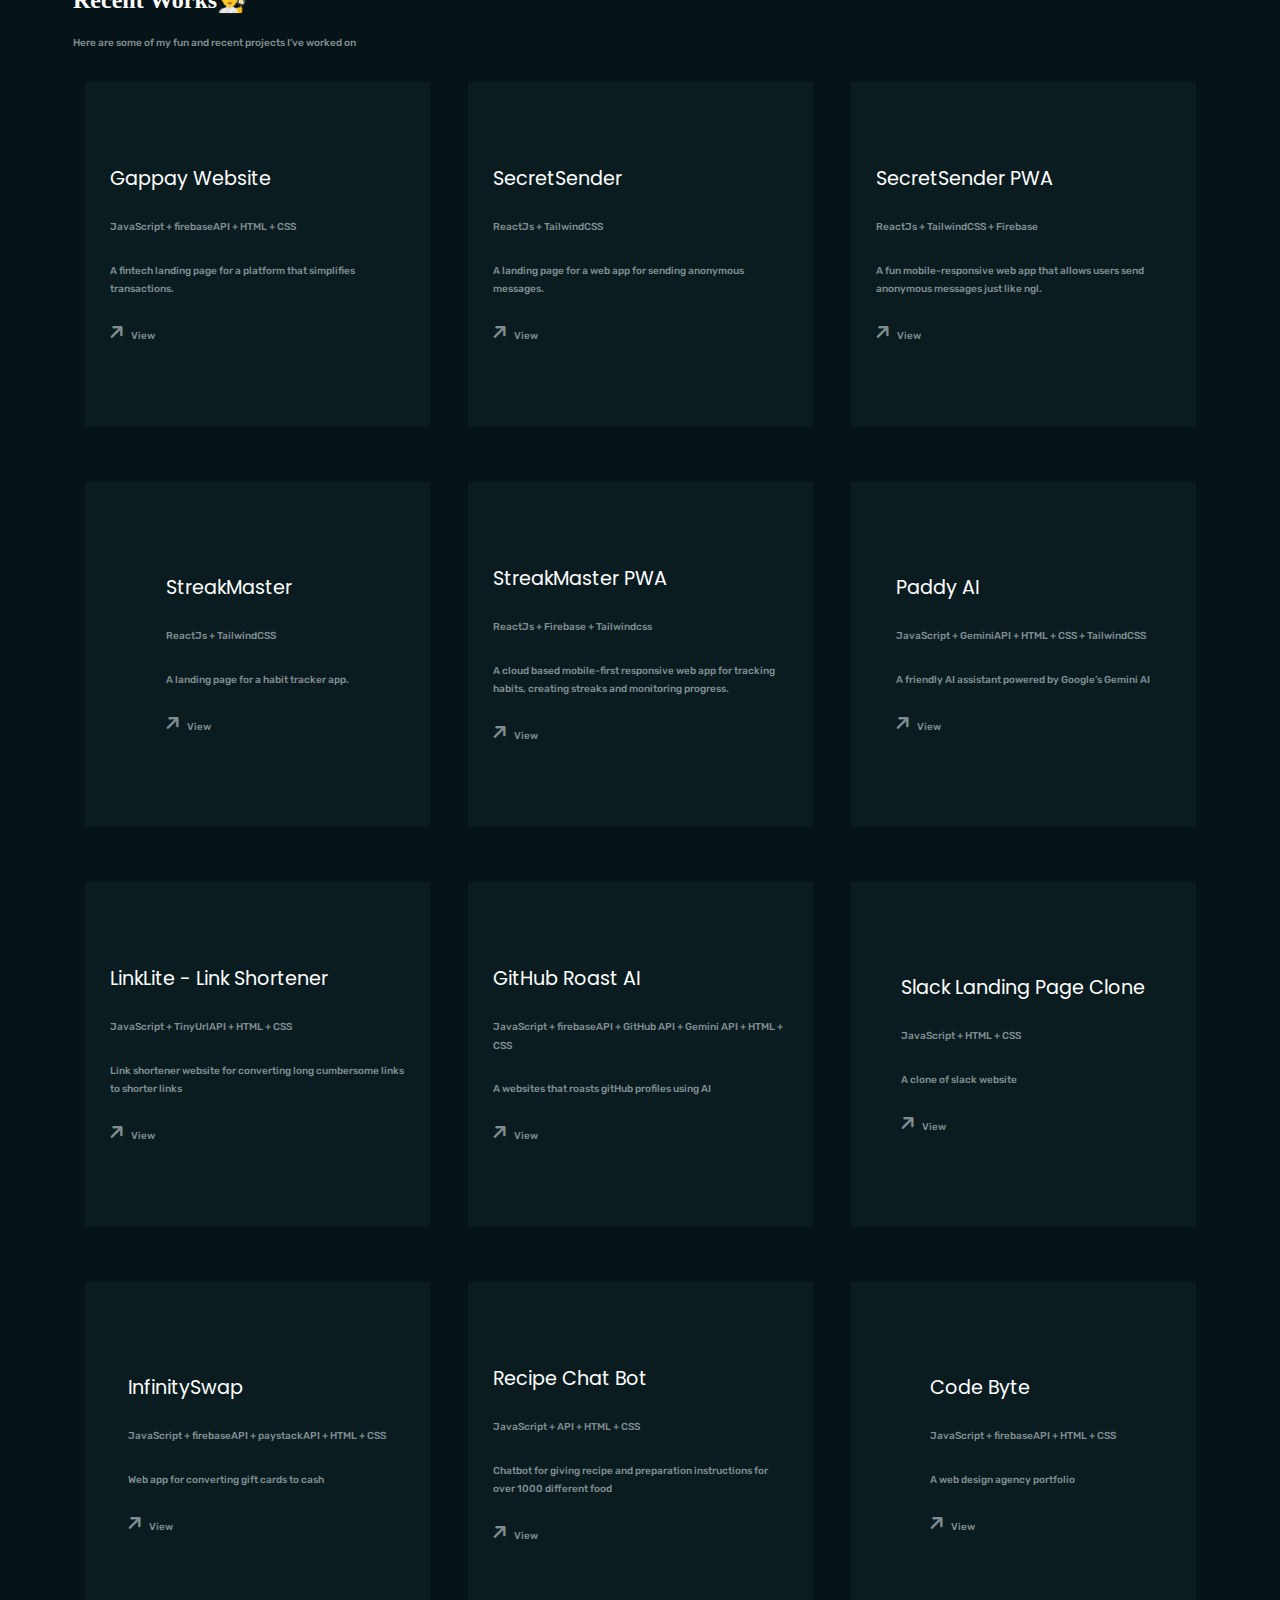
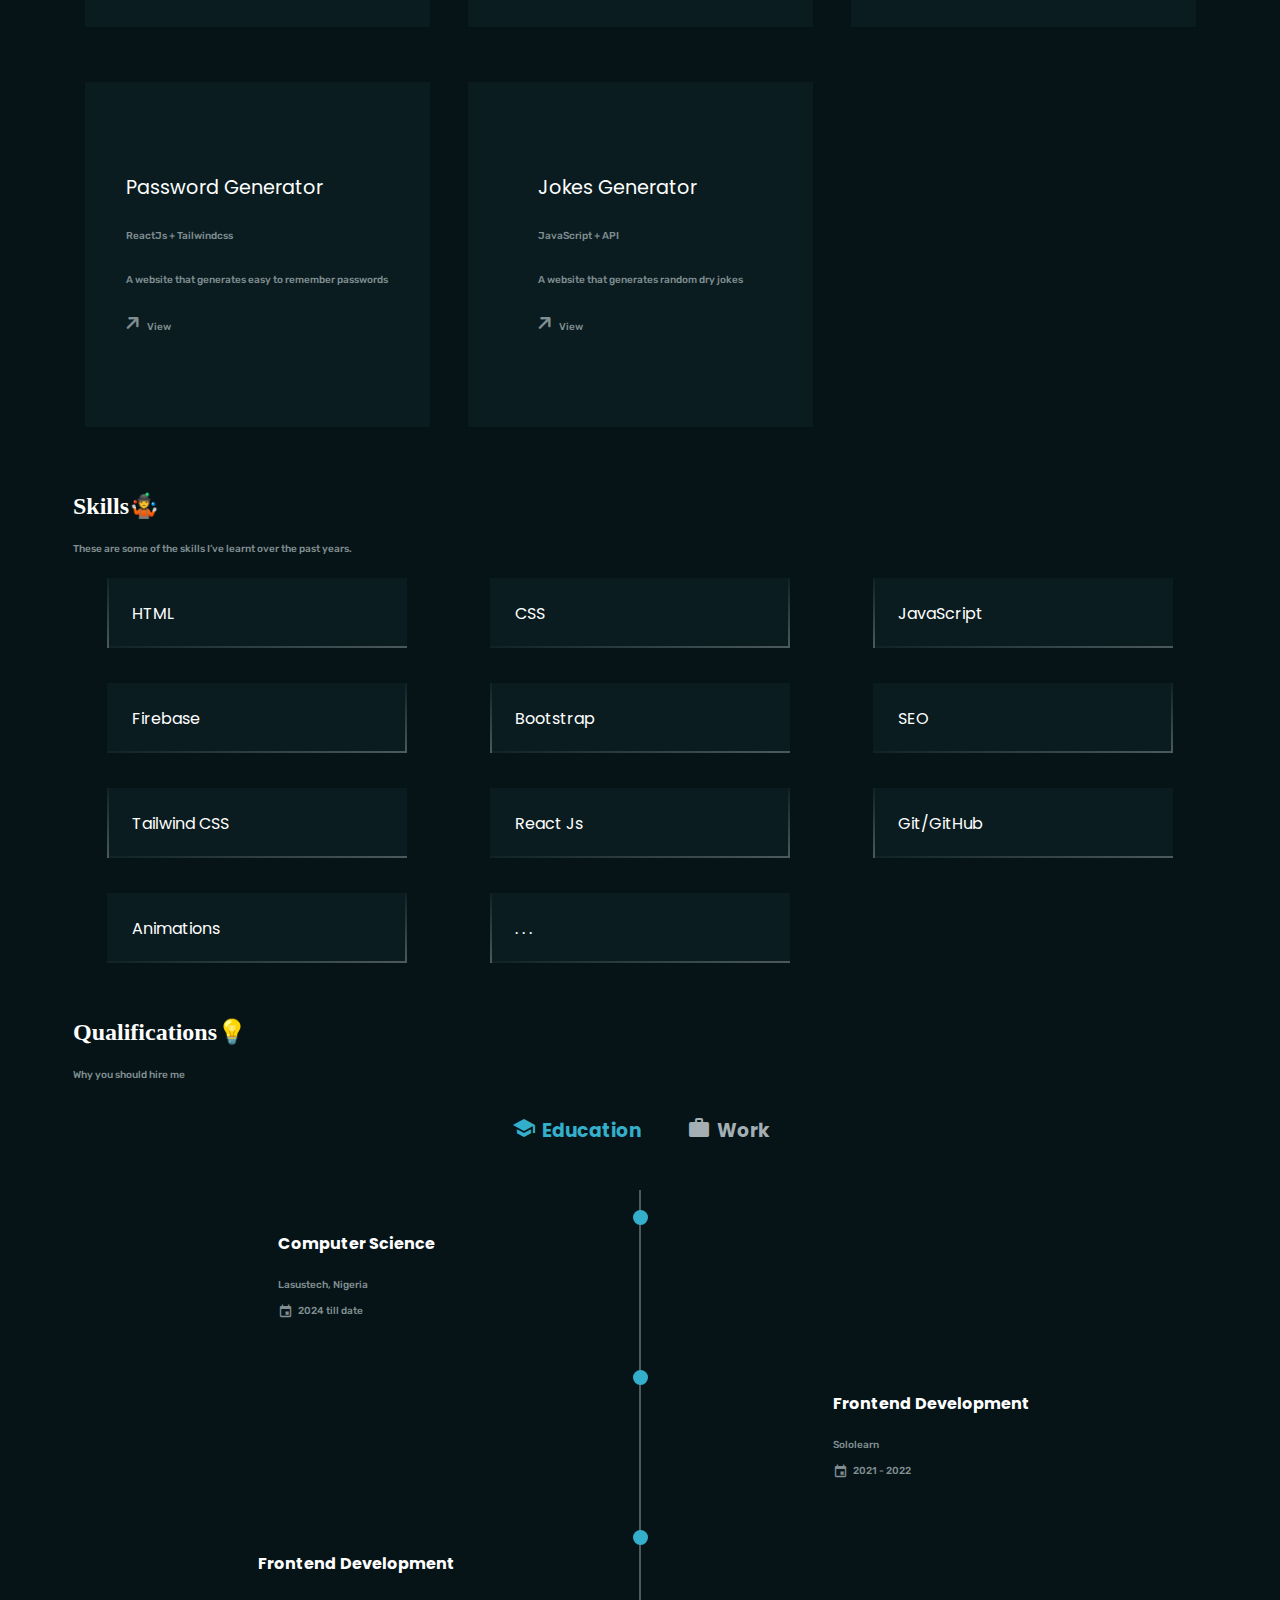
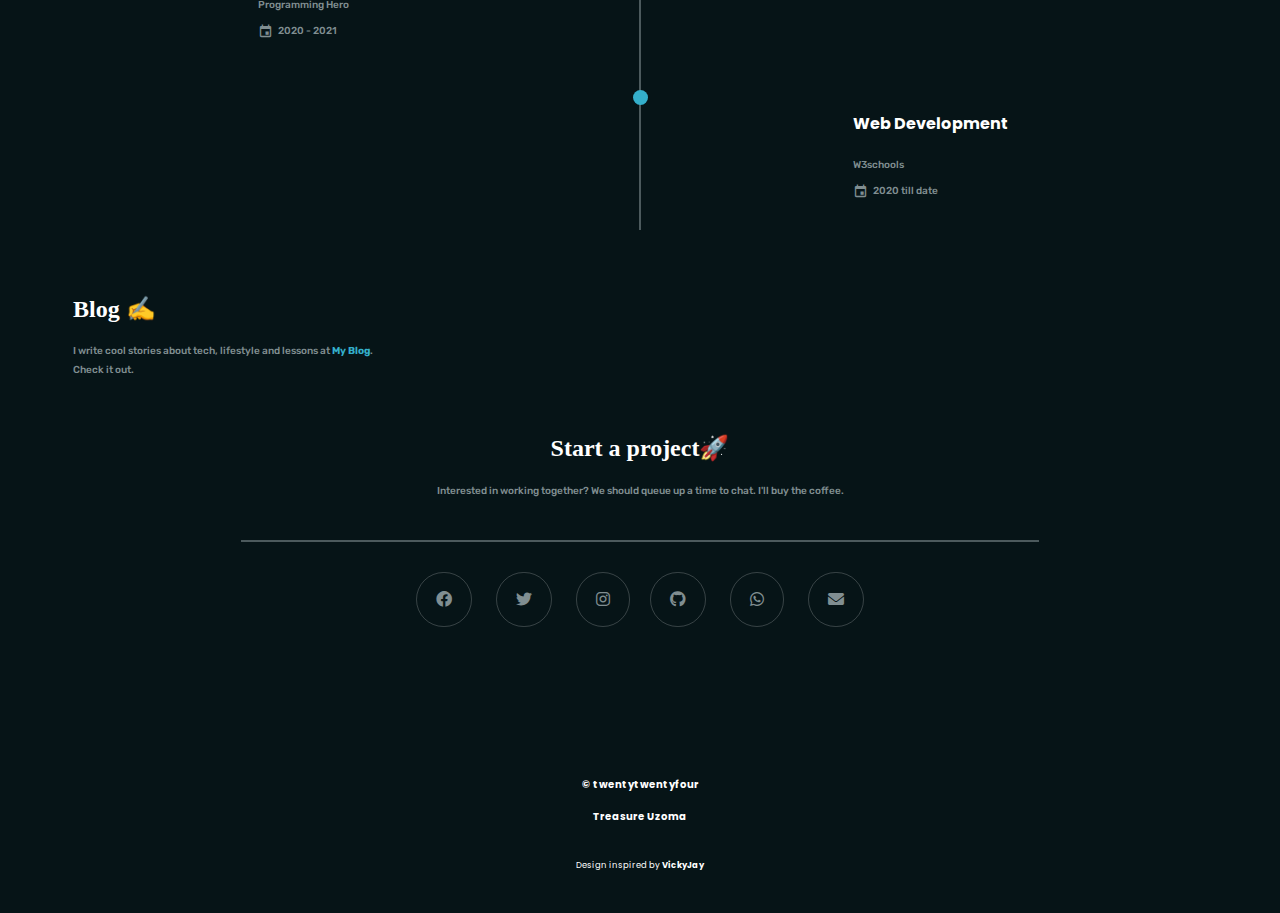
==== commit 590ce0f9: "Added projects 🧐" ====
--- a/index.html
+++ b/index.html
@@ -57,7 +57,7 @@
             ></a>
         </nav>
         <header>
-            <div class="grid">
+            <div class="grid colored-border">
                 <div class="grid-item">
                     <div class="item">
                         <h1 class="gradient-text">
@@ -111,7 +111,7 @@
                         </section>
                     </div>
                 </div>
-                <div class="grid-item">
+                <div class="grid-item centered">
                     <div class="avatar-container">
                         <img
                             src="https://treasureuzoma.vercel.app/images/hero.png"
@@ -210,6 +210,44 @@
                 </div>
                 <div class="block-2">
                     <div>
+                        <big>SecretSender</big>
+                        <p>ReactJs + TailwindCSS</p>
+                        <p>
+                            A landing page for a web app for sending anonymous messages.
+                        </p>
+                        <p>
+                            <a
+                                href="https://secretsenderweb.vercel.app/"
+                                target="_blank"
+                                ><span class="arrow-up"
+                                    ><i class="fas fa-arrow-up"></i
+                                ></span>
+                                View</a
+                            >
+                        </p>
+                    </div>
+                </div>
+                <div class="block-2">
+                    <div>
+                        <big>SecretSender PWA</big>
+                        <p>ReactJs + TailwindCSS + Firebase</p>
+                        <p>
+                            A fun mobile-responsive web app that allows users send anonymous messages just like ngl.
+                        </p>
+                        <p>
+                            <a
+                                href="https://secretsenderapp.vercel.app/"
+                                target="_blank"
+                                ><span class="arrow-up"
+                                    ><i class="fas fa-arrow-up"></i
+                                ></span>
+                                View</a
+                            >
+                        </p>
+                    </div>
+                </div>
+                <div class="block-2">
+                    <div>
                         <big>StreakMaster</big>
                         <p>ReactJs + TailwindCSS</p>
                         <p>
@@ -396,12 +434,12 @@
                 </div>
                 <div class="block-2">
                     <div>
-                        <big>Quotes Generator</big>
-                        <p>ReactJs + QuotesAPI + Tailwindcss </p>
-                        <p>A website that generates random quotes</p>
-                        <p>
-                            <a
-                                href="https://quotes-generator-coral.vercel.app/"
+                        <big>Jokes Generator</big>
+                        <p>JavaScript + API </p>
+                        <p>A website that generates random dry jokes</p>
+                        <p>
+                            <a
+                                href="https://jokegenerator.onrender.com/"
                                 target="_blank"
                                 ><span class="arrow-up"
                                     ><i class="fas fa-arrow-up"></i
